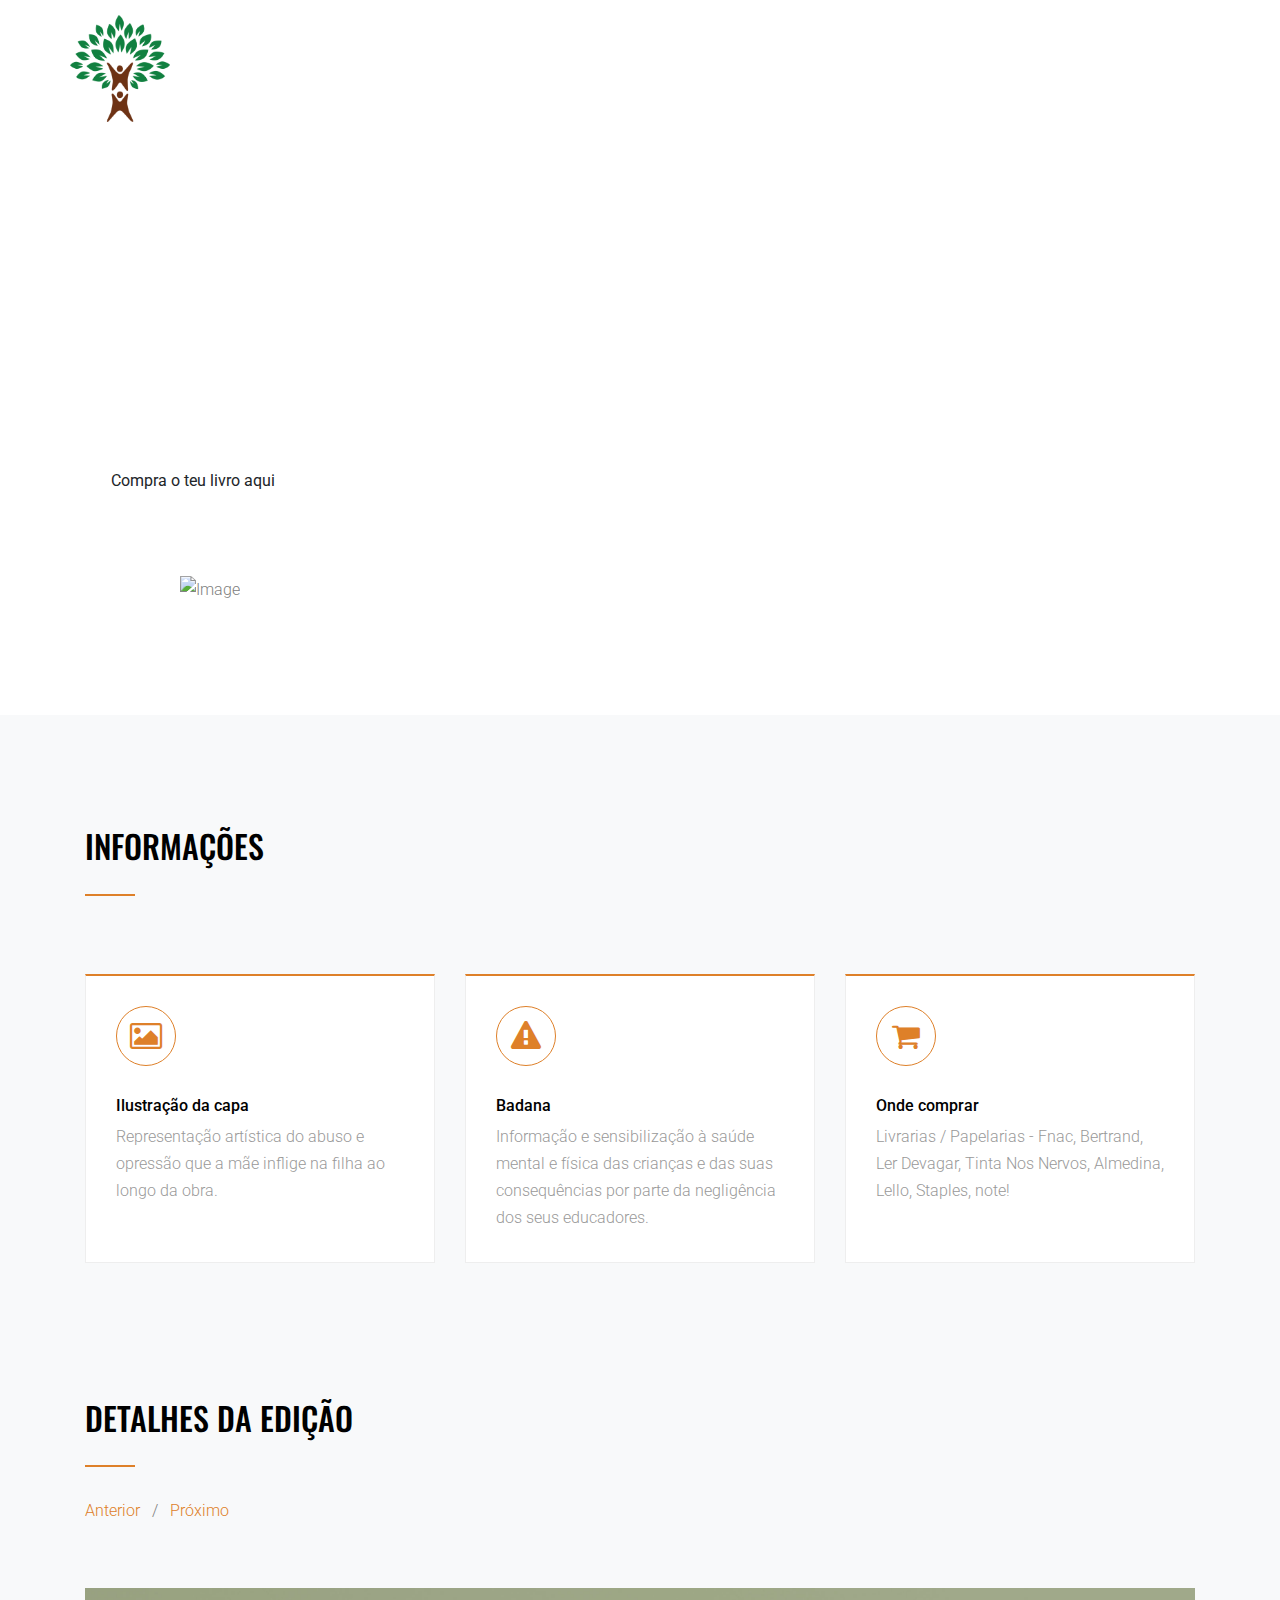
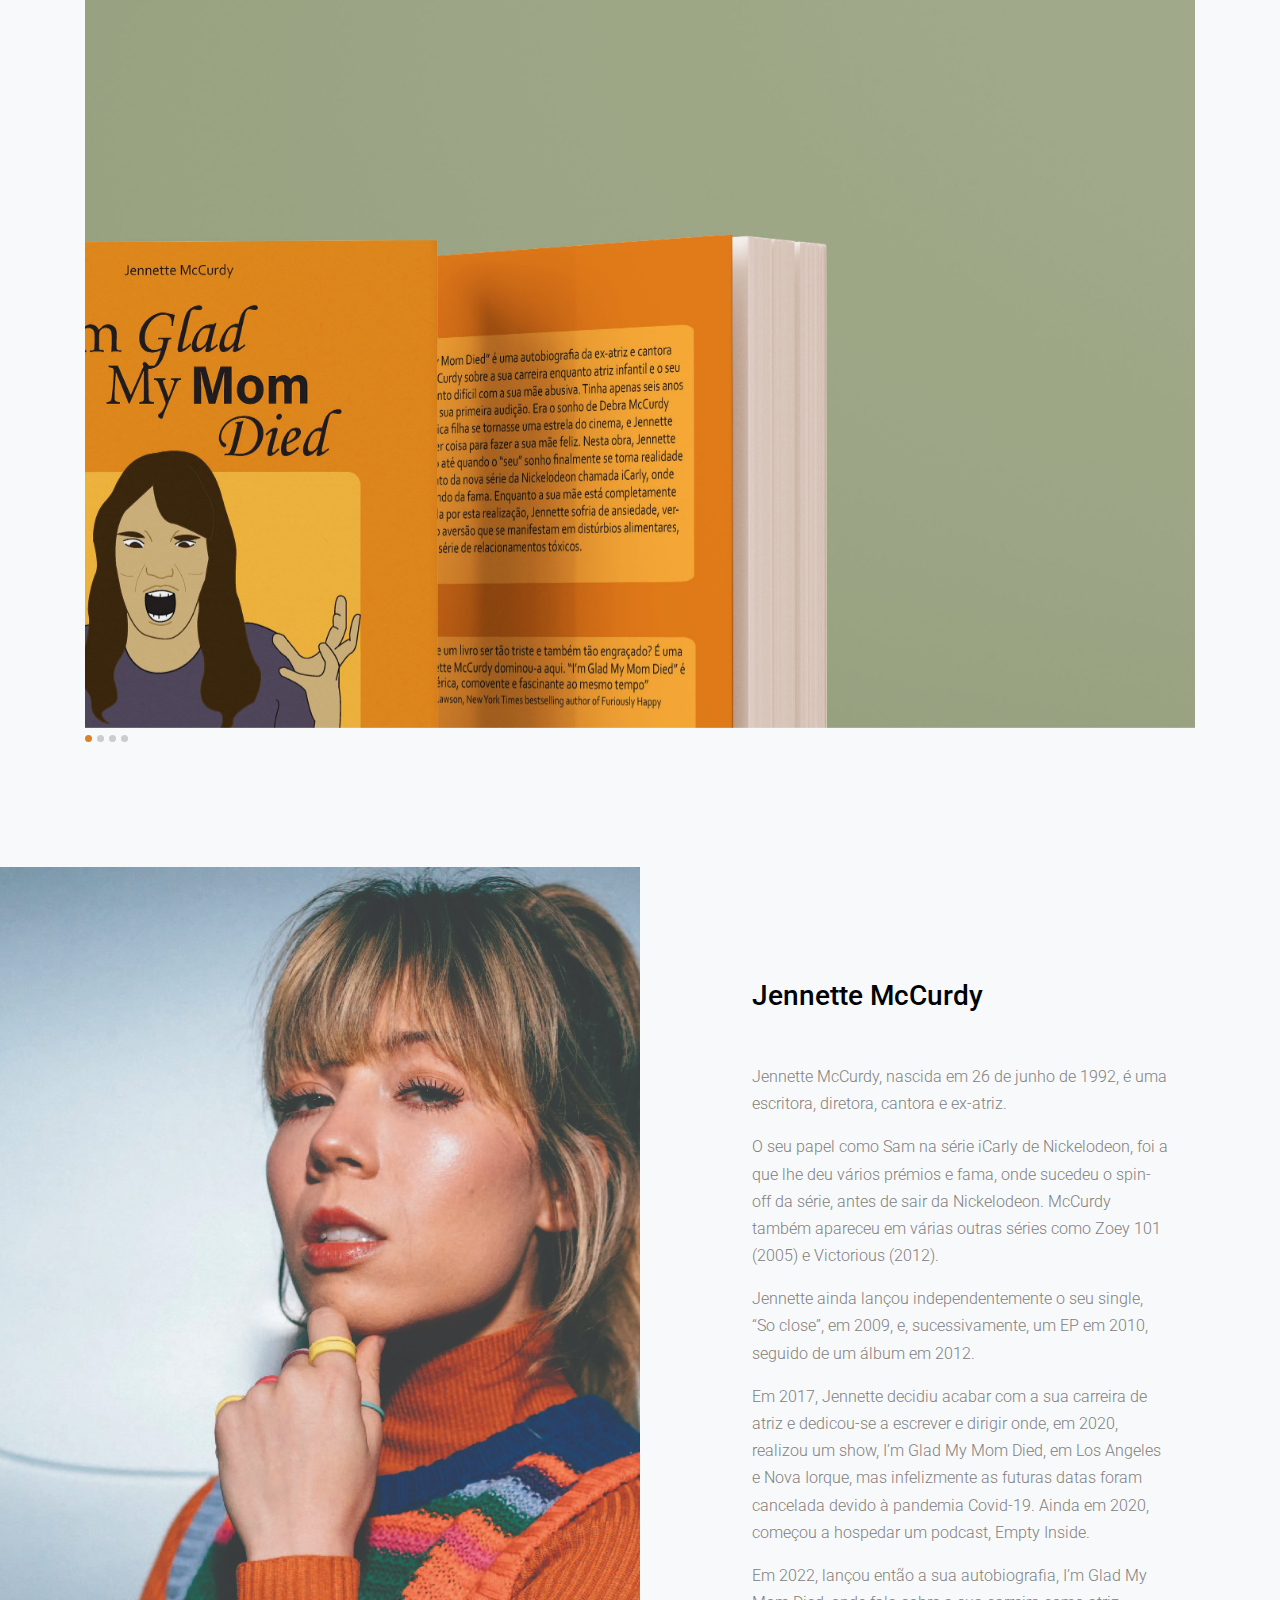
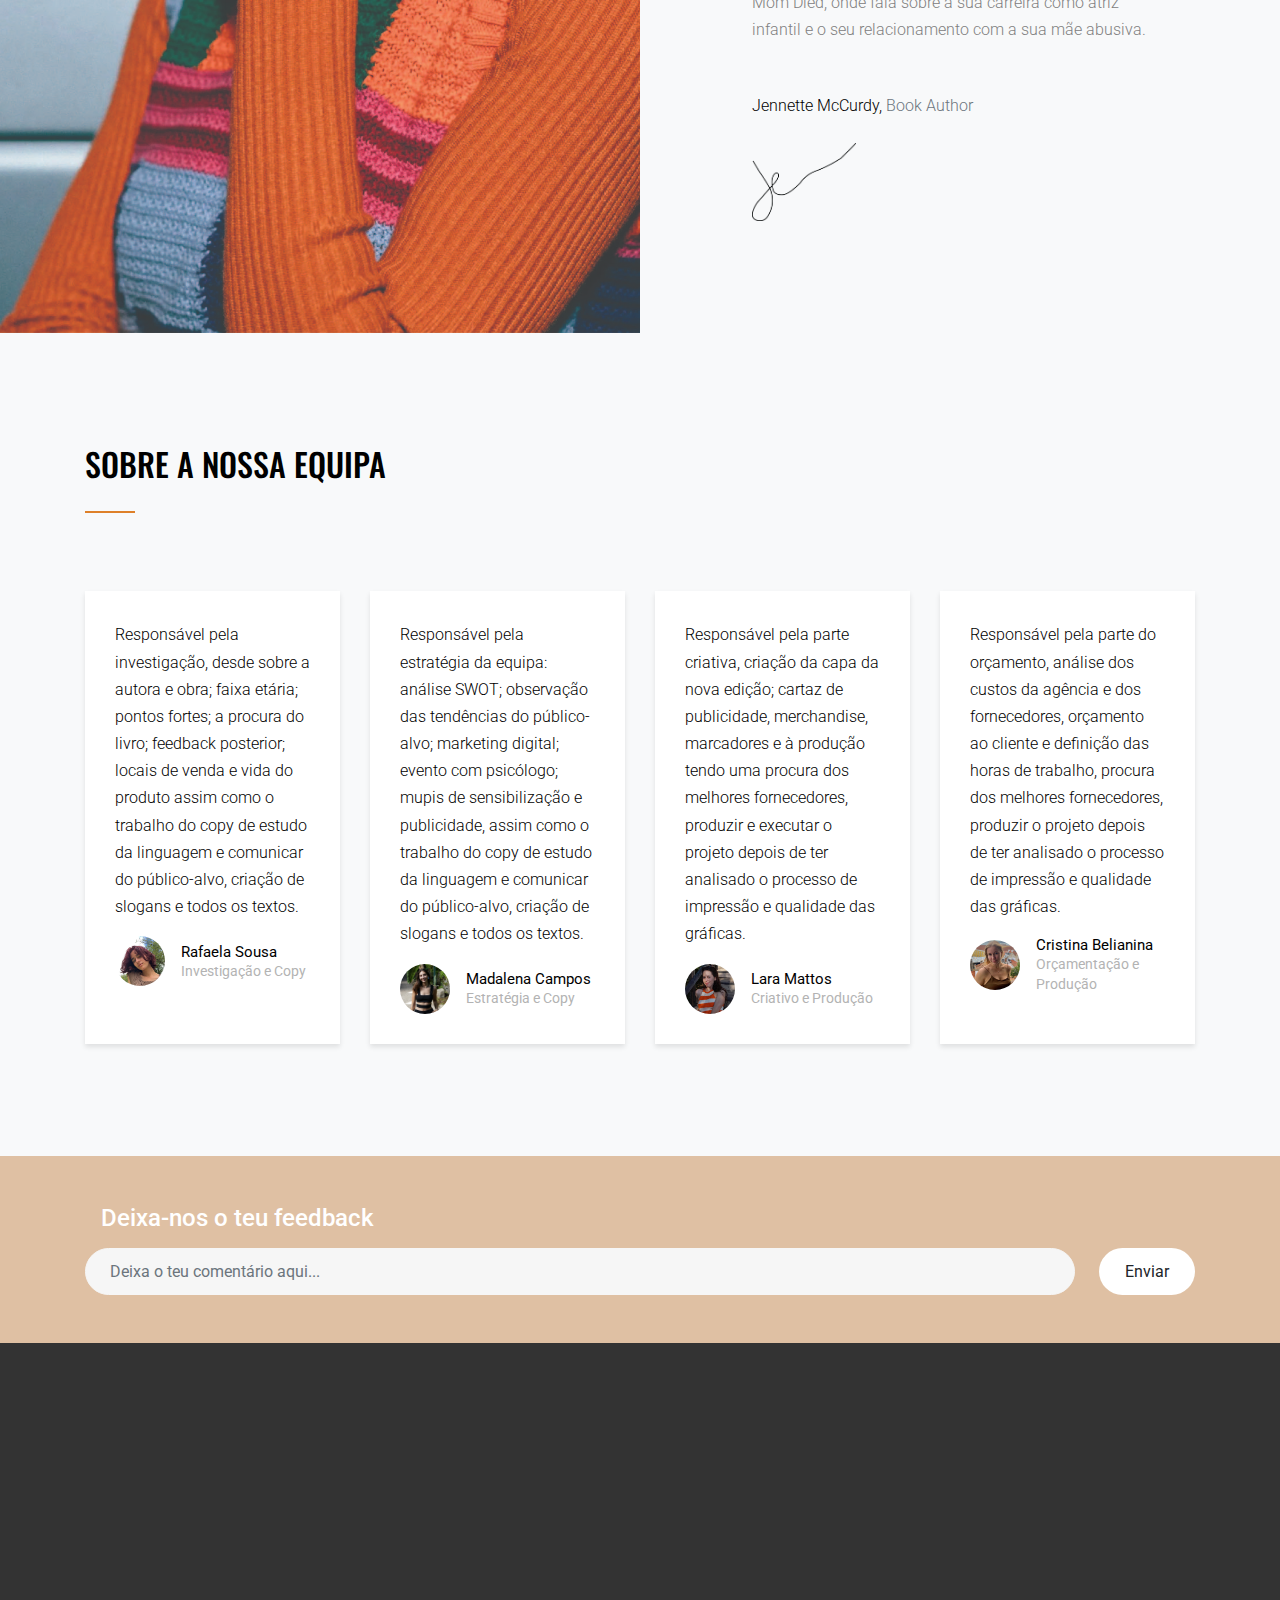
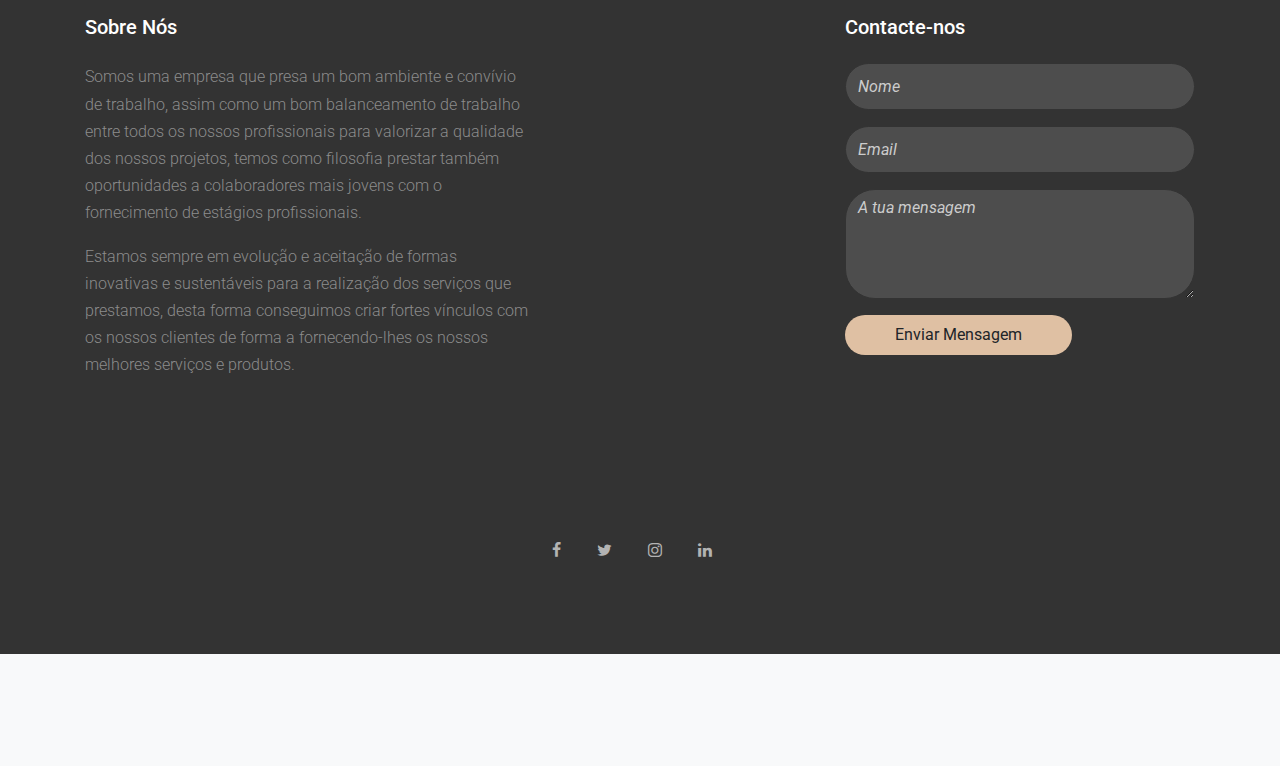
==== index.html @ 1c7906a2 "Deploy Files" ====
<!DOCTYPE html>
<html lang="en">
  <head>
    <title>Active Growth</title>
    <meta charset="utf-8">
    <meta name="viewport" content="width=device-width, initial-scale=1, shrink-to-fit=no">
    <link href="https://fonts.googleapis.com/css?family=Oswald:400,700|Roboto&display=swap" rel="stylesheet">
    <link rel="stylesheet" href="fonts/icomoon/style.css">
    <link rel="stylesheet" href="css/bootstrap.min.css">
    <link rel="stylesheet" href="css/animate.css">
    <link rel="stylesheet" href="css/owl.carousel.min.css">
    <link rel="stylesheet" href="css/owl.theme.default.min.css">
    <link rel="stylesheet" href="css/bootstrap-datepicker.css">
    
    
    <link rel="stylesheet" href="fonts/flaticon/font/flaticon.css">
  
    <link rel="stylesheet" href="css/aos.css">
    <link rel="stylesheet" href="css/jquery.fancybox.min.css">
    
    <link rel="icon" href="images/logo.png">
    <link rel="stylesheet" href="css/style.css">
    
  </head>
  <body data-spy="scroll" data-target=".site-navbar-target" data-offset="300">
  
  <div class="site-wrap">

    <div class="site-mobile-menu site-navbar-target">
      <div class="site-mobile-menu-header">
        <div class="site-mobile-menu-close mt-3">
          <span class="icon-close2 js-menu-toggle"></span>
        </div>
      </div>
      <div class="site-mobile-menu-body"></div>
    </div> <!-- .site-mobile-menu -->
    
    
    <div class="site-navbar-wrap">
      
      <div class="site-navbar site-navbar-target js-sticky-header">
        <div class="container">
          <div class="row align-items-center">
            <img src="images/logo.png" alt="" style="width: 100px">
            <div class="col-6 col-lg-3 ">  
              
              <h1 class="my-0 site-logo"><a href="index.html" >ActiveGrowth</a></h1>
            </div>
            <div class="col-6 col-lg-7">
              <nav class="site-navigation text-right" role="navigation">
                <div class="container">

                  <div class="d-inline-block d-lg-none ml-md-0 mr-auto py-3 "><a href="#" class="site-menu-toggle js-menu-toggle text-black">
                    <span class="icon-menu h3"></span>
                  </a></div>

                  <ul class="site-menu main-menu js-clone-nav d-none d-lg-block">
                    <li><a href="#home-section" class="nav-link">Home</a></li>
                    <li><a href="#about-section" class="nav-link">Sobre a Autora</a></li>
                    <li><a href="#testimonial-section" class="nav-link">Equipa</a></li>
                    <li><a href="#contact-section" class="nav-link">Contactos</a></li>
                    <li><a href="Pages/questionario.html" class="nav-link">Questionário</a></li>
                  </ul>
                </div>
              </nav>
            </div>
          </div>
        </div>
      </div>
    </div> <!-- END .site-navbar-wrap -->
    
    

    <div class="site-section" id="home-section">
      <div class="container">
        <div class="row">
          <div class="col-md-6 mb-5">
            <h1 class="text-white serif text-uppercase mb-4">I’m Glad My Mom Died</h1>
            <p class="text-white mb-5">“I’m Glad My Mom Died” é uma autobiografia da ex-atriz e cantora Jennette McCurdy sobre a sua carreira enquanto atriz infantil e o seu relacionamento difícil com a sua mãe abusiva.</p>
            <p><a href="#features-section" class="btn btn-white px-4 py-3">Compra o teu livro aqui</a></p>
          </div>
        </div>

        <div class="row justify-content-center">
          <div class="col-md-10">
            <img src="images/book_2.png" alt="Image" class="img-fluid">
          </div>
        </div>
      </div>
    </div>

    <div class="site-section bg-light" id="features-section">
      <div class="container">
        <div class="row mb-5">
          <div class="col-md-7">
            <h2 class="heading">Informações</h2>
            
          </div>
        </div>
        <div class="row">
          <div class="col-md-6 col-lg-4 mb-4">
            <div class="service h-100">
              <span class="wrap-icon">
                <span class="icon-photo"></span>
              </span>
              <h3>Ilustração da capa</h3>
              <p>Representação artística do abuso e opressão que a mãe inflige na filha ao longo da obra.</p>
            </div>
          </div>
          <div class="col-md-6 col-lg-4 mb-4">
            <div class="service h-100">
              <span class="wrap-icon">
                <span class="icon-warning"></span>
              </span>
              <h3>Badana</h3>
              <p>Informação e sensibilização à saúde mental e física das crianças e das suas consequências por parte da negligência dos seus educadores.<br></p>
            </div>
          </div>
          <div class="col-md-6 col-lg-4 mb-4">
            <div class="service h-100">
              <span class="wrap-icon">
                <span class="icon-shopping-cart"></span>
              </span>
              <h3>Onde comprar</h3>
              <p>Livrarias / Papelarias - Fnac, Bertrand, Ler Devagar, Tinta Nos Nervos, Almedina, Lello, Staples, note! <br></p>
            </div>

        </div>
      </div>
    </div>

    <div class="site-section">
      <div class="container">
        <div class="row mb-5">
          <div class="col-md-7">
            <h2 class="heading">Detalhes da Edição</h2>
            <p class="mb-3">
              <a href="#" class="customPrevBtn" style="color: #de8029;">Anterior</a>
              <span class="mx-2">/</span>
              <a href="#" class="customNextBtn" style="color: #de8029;">Próximo</a>
            </p>
          </div>
        </div>
        
        <div class="owl-carousel slide-one-item">
          <img src="images/img_1.jpg" alt="Image" class="img-fluid">
          <img src="images/img_2.jpg" alt="Image" class="img-fluid">
          <img src="images/img_3.jpg" alt="Image" class="img-fluid">
         
          <img src="images/img_5.jpg" alt="Image" class="img-fluid">
        </div>
      </div>
    </div>

    <div class="author  d-lg-flex" id="about-section">
      <div class="bg-img" style="background-image: url('images/author_1(2).jpg');"></div>
      <div class="text">
        <h3> Jennette McCurdy</h3>
        <p>Jennette McCurdy, nascida em 26 de junho de 1992, é uma escritora, diretora, cantora e ex-atriz.</p>
        <p>O seu papel como Sam na série iCarly de Nickelodeon, foi a que lhe deu vários prémios e fama, onde sucedeu o spin-off da série, antes de sair da Nickelodeon. McCurdy também apareceu em várias outras séries como Zoey 101 (2005) e Victorious (2012).</p>
        <p>Jennette ainda lançou independentemente o seu single, “So close”, em 2009, e, sucessivamente, um EP em 2010, seguido de um álbum em 2012.
        <p>Em 2017, Jennette decidiu acabar com a sua carreira de atriz e dedicou-se a escrever e dirigir onde, em 2020, realizou um show, I’m Glad My Mom Died, em Los Angeles e Nova Iorque, mas infelizmente as futuras datas foram cancelada devido à pandemia Covid-19. Ainda em 2020, começou a hospedar um podcast, Empty Inside.</p>
        <p>Em 2022, lançou então a sua autobiografia, I’m Glad My Mom Died, onde fala sobre a sua carreira como atriz infantil e o seu relacionamento com a sua mãe abusiva. </p>
        <div class="mt-5">
          <span class="d-block text-black mb-4">Jennette McCurdy, <span class="text-muted">Book Author</span></span>
          <img src="images/signature1.png" alt="Image" class="img-fluid w-25">
        </div>
        
      </div>
    </div>



    <div class="site-section bg-light" id="testimonial-section">
      <div class="container">
        <div class="row mb-5">
          <div class="col-12">
            <h2 class="heading">Sobre a nossa equipa</h2>
          </div>
        </div>
        <div class="row">
          <div class="col-md-3">
            <div class="testimonial bg-white h-100">
              <blockquote class="mb-3">
                <p>Responsável pela investigação, desde sobre a autora e obra; faixa etária; pontos fortes; a procura do livro; feedback posterior; locais de venda e vida do produto assim como o trabalho do copy de estudo da linguagem e comunicar do público-alvo, criação de slogans e todos os textos.</p>
              </blockquote>
              <div class="d-flex align-items-center vcard">
                <figure class="mb-0 mr-3">
                  <img src="images/person_5.jpg" alt="Free website template by Free-Template.co" class="img-fluid ounded-circle">
                </figure>
                <div class="vcard-text">
                  <span class="d-block" style="font-size: 15px">Rafaela Sousa</span>
                  <span class="position" style="font-size: 14px">Investigação e Copy</span>
                </div>
              </div>
            </div>
          </div>
          <div class="col-md-3">
            <div class="testimonial bg-white h-100">
              <blockquote class="mb-3">
                <p>Responsável pela estratégia da equipa: análise SWOT; observação das tendências do público-alvo; marketing digital; evento com psicólogo;  mupis de sensibilização e publicidade, assim como o trabalho do copy de estudo da linguagem e comunicar do público-alvo, criação de slogans e todos os textos.</p>
              </blockquote>
              <div class="d-flex align-items-center vcard">
                <figure class="mb-0 mr-3">
                  <img src="images/person_1.jpg" alt="Free website template by Free-Template.co" class="img-fluid ounded-circle">
                </figure>
                <div class="vcard-text">
                  <span class="d-block" style="font-size: 15px">Madalena Campos</span>
                  <span class="position" style="font-size: 14px">Estratégia e Copy</span>
                </div>
              </div>
            </div>
          </div>
          <div class="col-md-3">
            <div class="testimonial bg-white h-100">
              <blockquote class="mb-3">
                <p>Responsável pela parte criativa, criação da capa da nova edição; cartaz de publicidade, merchandise, marcadores  e à produção tendo uma procura dos melhores fornecedores, produzir e executar o projeto depois de ter analisado o processo de impressão e qualidade das gráficas.</p>
              </blockquote>
              <div class="d-flex align-items-center vcard">
                <figure class="mb-0 mr-3">
                  <img src="images/person_3.jpg" alt="Free website template by Free-Template.co" class="img-fluid ounded-circle">
                </figure>
                <div class="vcard-text">
                  <span class="d-block" style="font-size: 15px">Lara Mattos</span>
                  <span class="position" style="font-size: 14px">Criativo e Produção</span>
                </div>
              </div>
            </div>
          </div>
          <div class="col-md-3">
            <div class="testimonial bg-white h-100">
              <blockquote class="mb-3">
                <p>Responsável pela parte do orçamento, análise dos custos da agência e dos fornecedores, orçamento ao cliente e definição das horas de trabalho, procura dos melhores fornecedores, produzir o projeto depois de ter analisado o processo de impressão e qualidade das gráficas.</p>
              </blockquote>
              <div class="d-flex align-items-center vcard">
                <figure class="mb-0 mr-3">
                  <img src="images/person_2.jpg" alt="Free website template by Free-Template.co" class="img-fluid ounded-circle">
                </figure>
                <div class="vcard-text">
                  <span class="d-block"style="font-size: 15px">Cristina Belianina</span>
                  <span class="position" style="font-size: 14px">Orçamentação e Produção</span>
                </div>
              </div>
            </div>
          </div>
        </div>
      </div>
    </div>

    <div class="site-section py-5" style="background-color: #dfc0a3;">
      <div class="container">
        <h3 class="text-white h4 mb-3 ml-3">Deixa-nos o teu feedback</h3>
        <div class="d-flex">
          <input type="text" class="form-control mr-4 px-4" placeholder="Deixa o teu comentário aqui...">
          <input type="submit" class="btn btn-white px-4" value="Enviar">
        </div>
      </div>
    </div>
  
    <footer class="site-footer">
      <div class="container">
        <div class="row" id="about-us-section">
          <div class="col-lg-5 mb-5 mb-lg-0">
            <div class="row mb-5">
              <div class="col-12">
                <h3 class="footer-heading mb-4">Sobre Nós</h3>
                <p>Somos uma empresa que presa um bom ambiente e convívio de trabalho, assim como um bom balanceamento de trabalho entre todos os nossos profissionais para valorizar a qualidade dos nossos projetos, temos como filosofia prestar também oportunidades a colaboradores mais jovens com o fornecimento de estágios profissionais.</p>
                <p>Estamos sempre em evolução e aceitação de formas inovativas e sustentáveis para a realização dos serviços que prestamos, desta forma conseguimos criar fortes vínculos com os nossos clientes de forma a fornecendo-lhes os nossos melhores serviços e produtos.</p>
              </div>
            </div>
            
            
            
          </div>
          <div class="col-lg-3 ml-auto">
           
      <!--- <div class="row mb-5">
              <div class="col-md-12">
                <h3 class="footer-heading mb-4">Navegação</h3>
              </div>
              <div class="col-md-6 col-lg-6">
                <ul class="list-unstyled">
                  <li><a href="#home-section">Home</a></li>
                  <li><a href="#about-section">Autora</a></li>
                  <li><a href="#about-us-section">Sobre Nós</a></li>
                  <li><a href="#testimonial-section" >A Nossa Equipa</a></li>
                </ul>
              </div>
              
            </div>
          -->
          </div>
          

          <div class="col-lg-4 mb-5 mb-lg-0" id="contact-section">

            <div class="mb-5">
              <h3 class="footer-heading mb-4">Contacte-nos</h3>
              <form method="post" class="form-subscribe">
                <div class="form-group mb-3">
                  <input type="text" class="form-control border-white text-white bg-transparent" placeholder="Nome" aria-label="Enter Email" aria-describedby="button-addon2">
                </div>
                <div class="form-group mb-3">
                  <input type="text" class="form-control border-white text-white bg-transparent" placeholder="Email" aria-label="Enter Email" aria-describedby="button-addon2">
                </div>
                <div class="form-group mb-3">
                  <textarea name="" class="form-control" id="" cols="30" rows="4" placeholder="A tua mensagem"></textarea>
                </div>
                <div class="form-group">
                  <button class="btn px-5 " style="background-color: #dfc0a3;" type="submit">Enviar Mensagem</button>
                </div>
              </form>

            </div>

            


          </div>
          
        </div>
        <div class="row pt-5 mt-5 text-center">
          <div class="col-md-12">
            <div class="mb-4">
                  <a href="#" class="pl-0 pr-3"><span class="icon-facebook"></span></a>
                  <a href="#" class="pl-3 pr-3"><span class="icon-twitter"></span></a>
                  <a href="#" class="pl-3 pr-3"><span class="icon-instagram"></span></a>
                  <a href="#" class="pl-3 pr-3"><span class="icon-linkedin"></span></a>
                </div>
          </div>
          
        </div>
      </div>
    </footer>
  </div>

  <script src="js/jquery-3.3.1.min.js"></script>
  <script src="js/popper.min.js"></script>
  <script src="js/bootstrap.min.js"></script>
  <script src="js/owl.carousel.min.js"></script>
  <script src="js/aos.js"></script>
  <script src="js/jquery.sticky.js"></script>
  <script src="js/stickyfill.min.js"></script>
  <script src="js/jquery.easing.1.3.js"></script>
  <script src="js/isotope.pkgd.min.js"></script>
  
  <script src="js/jquery.fancybox.min.js"></script>
  <script src="js/main.js"></script>

     
  </body>
</html>
---- fonts/icomoon/style.css ----
@font-face {
  font-family: 'icomoon';
  src:  url('fonts/icomoon.eot?10si43');
  src:  url('fonts/icomoon.eot?10si43#iefix') format('embedded-opentype'),
    url('fonts/icomoon.ttf?10si43') format('truetype'),
    url('fonts/icomoon.woff?10si43') format('woff'),
    url('fonts/icomoon.svg?10si43#icomoon') format('svg');
  font-weight: normal;
  font-style: normal;
}

[class^="icon-"], [class*=" icon-"] {
  /* use !important to prevent issues with browser extensions that change fonts */
  font-family: 'icomoon' !important;
  speak: none;
  font-style: normal;
  font-weight: normal;
  font-variant: normal;
  text-transform: none;
  line-height: 1;

  /* Better Font Rendering =========== */
  -webkit-font-smoothing: antialiased;
  -moz-osx-font-smoothing: grayscale;
}

.icon-asterisk:before {
  content: "\f069";
}
.icon-plus:before {
  content: "\f067";
}
.icon-question:before {
  content: "\f128";
}
.icon-minus:before {
  content: "\f068";
}
.icon-glass:before {
  content: "\f000";
}
.icon-music:before {
  content: "\f001";
}
.icon-search:before {
  content: "\f002";
}
.icon-envelope-o:before {
  content: "\f003";
}
.icon-heart:before {
  content: "\f004";
}
.icon-star:before {
  content: "\f005";
}
.icon-star-o:before {
  content: "\f006";
}
.icon-user:before {
  content: "\f007";
}
.icon-film:before {
  content: "\f008";
}
.icon-th-large:before {
  content: "\f009";
}
.icon-th:before {
  content: "\f00a";
}
.icon-th-list:before {
  content: "\f00b";
}
.icon-check:before {
  content: "\f00c";
}
.icon-close:before {
  content: "\f00d";
}
.icon-remove:before {
  content: "\f00d";
}
.icon-times:before {
  content: "\f00d";
}
.icon-search-plus:before {
  content: "\f00e";
}
.icon-search-minus:before {
  content: "\f010";
}
.icon-power-off:before {
  content: "\f011";
}
.icon-signal:before {
  content: "\f012";
}
.icon-cog:before {
  content: "\f013";
}
.icon-gear:before {
  content: "\f013";
}
.icon-trash-o:before {
  content: "\f014";
}
.icon-home:before {
  content: "\f015";
}
.icon-file-o:before {
  content: "\f016";
}
.icon-clock-o:before {
  content: "\f017";
}
.icon-road:before {
  content: "\f018";
}
.icon-download:before {
  content: "\f019";
}
.icon-arrow-circle-o-down:before {
  content: "\f01a";
}
.icon-arrow-circle-o-up:before {
  content: "\f01b";
}
.icon-inbox:before {
  content: "\f01c";
}
.icon-play-circle-o:before {
  content: "\f01d";
}
.icon-repeat:before {
  content: "\f01e";
}
.icon-rotate-right:before {
  content: "\f01e";
}
.icon-refresh:before {
  content: "\f021";
}
.icon-list-alt:before {
  content: "\f022";
}
.icon-lock:before {
  content: "\f023";
}
.icon-flag:before {
  content: "\f024";
}
.icon-headphones:before {
  content: "\f025";
}
.icon-volume-off:before {
  content: "\f026";
}
.icon-volume-down:before {
  content: "\f027";
}
.icon-volume-up:before {
  content: "\f028";
}
.icon-qrcode:before {
  content: "\f029";
}
.icon-barcode:before {
  content: "\f02a";
}
.icon-tag:before {
  content: "\f02b";
}
.icon-tags:before {
  content: "\f02c";
}
.icon-book:before {
  content: "\f02d";
}
.icon-bookmark:before {
  content: "\f02e";
}
.icon-print:before {
  content: "\f02f";
}
.icon-camera:before {
  content: "\f030";
}
.icon-font:before {
  content: "\f031";
}
.icon-bold:before {
  content: "\f032";
}
.icon-italic:before {
  content: "\f033";
}
.icon-text-height:before {
  content: "\f034";
}
.icon-text-width:before {
  content: "\f035";
}
.icon-align-left:before {
  content: "\f036";
}
.icon-align-center:before {
  content: "\f037";
}
.icon-align-right:before {
  content: "\f038";
}
.icon-align-justify:before {
  content: "\f039";
}
.icon-list:before {
  content: "\f03a";
}
.icon-dedent:before {
  content: "\f03b";
}
.icon-outdent:before {
  content: "\f03b";
}
.icon-indent:before {
  content: "\f03c";
}
.icon-video-camera:before {
  content: "\f03d";
}
.icon-image:before {
  content: "\f03e";
}
.icon-photo:before {
  content: "\f03e";
}
.icon-picture-o:before {
  content: "\f03e";
}
.icon-pencil:before {
  content: "\f040";
}
.icon-map-marker:before {
  content: "\f041";
}
.icon-adjust:before {
  content: "\f042";
}
.icon-tint:before {
  content: "\f043";
}
.icon-edit:before {
  content: "\f044";
}
.icon-pencil-square-o:before {
  content: "\f044";
}
.icon-share-square-o:before {
  content: "\f045";
}
.icon-check-square-o:before {
  content: "\f046";
}
.icon-arrows:before {
  content: "\f047";
}
.icon-step-backward:before {
  content: "\f048";
}
.icon-fast-backward:before {
  content: "\f049";
}
.icon-backward:before {
  content: "\f04a";
}
.icon-play:before {
  content: "\f04b";
}
.icon-pause:before {
  content: "\f04c";
}
.icon-stop:before {
  content: "\f04d";
}
.icon-forward:before {
  content: "\f04e";
}
.icon-fast-forward:before {
  content: "\f050";
}
.icon-step-forward:before {
  content: "\f051";
}
.icon-eject:before {
  content: "\f052";
}
.icon-chevron-left:before {
  content: "\f053";
}
.icon-chevron-right:before {
  content: "\f054";
}
.icon-plus-circle:before {
  content: "\f055";
}
.icon-minus-circle:before {
  content: "\f056";
}
.icon-times-circle:before {
  content: "\f057";
}
.icon-check-circle:before {
  content: "\f058";
}
.icon-question-circle:before {
  content: "\f059";
}
.icon-info-circle:before {
  content: "\f05a";
}
.icon-crosshairs:before {
  content: "\f05b";
}
.icon-times-circle-o:before {
  content: "\f05c";
}
.icon-check-circle-o:before {
  content: "\f05d";
}
.icon-ban:before {
  content: "\f05e";
}
.icon-arrow-left:before {
  content: "\f060";
}
.icon-arrow-right:before {
  content: "\f061";
}
.icon-arrow-up:before {
  content: "\f062";
}
.icon-arrow-down:before {
  content: "\f063";
}
.icon-mail-forward:before {
  content: "\f064";
}
.icon-share:before {
  content: "\f064";
}
.icon-expand:before {
  content: "\f065";
}
.icon-compress:before {
  content: "\f066";
}
.icon-exclamation-circle:before {
  content: "\f06a";
}
.icon-gift:before {
  content: "\f06b";
}
.icon-leaf:before {
  content: "\f06c";
}
.icon-fire:before {
  content: "\f06d";
}
.icon-eye:before {
  content: "\f06e";
}
.icon-eye-slash:before {
  content: "\f070";
}
.icon-exclamation-triangle:before {
  content: "\f071";
}
.icon-warning:before {
  content: "\f071";
}
.icon-plane:before {
  content: "\f072";
}
.icon-calendar:before {
  content: "\f073";
}
.icon-random:before {
  content: "\f074";
}
.icon-comment:before {
  content: "\f075";
}
.icon-magnet:before {
  content: "\f076";
}
.icon-chevron-up:before {
  content: "\f077";
}
.icon-chevron-down:before {
  content: "\f078";
}
.icon-retweet:before {
  content: "\f079";
}
.icon-shopping-cart:before {
  content: "\f07a";
}
.icon-folder:before {
  content: "\f07b";
}
.icon-folder-open:before {
  content: "\f07c";
}
.icon-arrows-v:before {
  content: "\f07d";
}
.icon-arrows-h:before {
  content: "\f07e";
}
.icon-bar-chart:before {
  content: "\f080";
}
.icon-bar-chart-o:before {
  content: "\f080";
}
.icon-twitter-square:before {
  content: "\f081";
}
.icon-facebook-square:before {
  content: "\f082";
}
.icon-camera-retro:before {
  content: "\f083";
}
.icon-key:before {
  content: "\f084";
}
.icon-cogs:before {
  content: "\f085";
}
.icon-gears:before {
  content: "\f085";
}
.icon-comments:before {
  content: "\f086";
}
.icon-thumbs-o-up:before {
  content: "\f087";
}
.icon-thumbs-o-down:before {
  content: "\f088";
}
.icon-star-half:before {
  content: "\f089";
}
.icon-heart-o:before {
  content: "\f08a";
}
.icon-sign-out:before {
  content: "\f08b";
}
.icon-linkedin-square:before {
  content: "\f08c";
}
.icon-thumb-tack:before {
  content: "\f08d";
}
.icon-external-link:before {
  content: "\f08e";
}
.icon-sign-in:before {
  content: "\f090";
}
.icon-trophy:before {
  content: "\f091";
}
.icon-github-square:before {
  content: "\f092";
}
.icon-upload:before {
  content: "\f093";
}
.icon-lemon-o:before {
  content: "\f094";
}
.icon-phone:before {
  content: "\f095";
}
.icon-square-o:before {
  content: "\f096";
}
.icon-bookmark-o:before {
  content: "\f097";
}
.icon-phone-square:before {
  content: "\f098";
}
.icon-twitter:before {
  content: "\f099";
}
.icon-facebook:before {
  content: "\f09a";
}
.icon-facebook-f:before {
  content: "\f09a";
}
.icon-github:before {
  content: "\f09b";
}
.icon-unlock:before {
  content: "\f09c";
}
.icon-credit-card:before {
  content: "\f09d";
}
.icon-feed:before {
  content: "\f09e";
}
.icon-rss:before {
  content: "\f09e";
}
.icon-hdd-o:before {
  content: "\f0a0";
}
.icon-bullhorn:before {
  content: "\f0a1";
}
.icon-bell-o:before {
  content: "\f0a2";
}
.icon-certificate:before {
  content: "\f0a3";
}
.icon-hand-o-right:before {
  content: "\f0a4";
}
.icon-hand-o-left:before {
  content: "\f0a5";
}
.icon-hand-o-up:before {
  content: "\f0a6";
}
.icon-hand-o-down:before {
  content: "\f0a7";
}
.icon-arrow-circle-left:before {
  content: "\f0a8";
}
.icon-arrow-circle-right:before {
  content: "\f0a9";
}
.icon-arrow-circle-up:before {
  content: "\f0aa";
}
.icon-arrow-circle-down:before {
  content: "\f0ab";
}
.icon-globe:before {
  content: "\f0ac";
}
.icon-wrench:before {
  content: "\f0ad";
}
.icon-tasks:before {
  content: "\f0ae";
}
.icon-filter:before {
  content: "\f0b0";
}
.icon-briefcase:before {
  content: "\f0b1";
}
.icon-arrows-alt:before {
  content: "\f0b2";
}
.icon-group:before {
  content: "\f0c0";
}
.icon-users:before {
  content: "\f0c0";
}
.icon-chain:before {
  content: "\f0c1";
}
.icon-link:before {
  content: "\f0c1";
}
.icon-cloud:before {
  content: "\f0c2";
}
.icon-flask:before {
  content: "\f0c3";
}
.icon-cut:before {
  content: "\f0c4";
}
.icon-scissors:before {
  content: "\f0c4";
}
.icon-copy:before {
  content: "\f0c5";
}
.icon-files-o:before {
  content: "\f0c5";
}
.icon-paperclip:before {
  content: "\f0c6";
}
.icon-floppy-o:before {
  content: "\f0c7";
}
.icon-save:before {
  content: "\f0c7";
}
.icon-square:before {
  content: "\f0c8";
}
.icon-bars:before {
  content: "\f0c9";
}
.icon-navicon:before {
  content: "\f0c9";
}
.icon-reorder:before {
  content: "\f0c9";
}
.icon-list-ul:before {
  content: "\f0ca";
}
.icon-list-ol:before {
  content: "\f0cb";
}
.icon-strikethrough:before {
  content: "\f0cc";
}
.icon-underline:before {
  content: "\f0cd";
}
.icon-table:before {
  content: "\f0ce";
}
.icon-magic:before {
  content: "\f0d0";
}
.icon-truck:before {
  content: "\f0d1";
}
.icon-pinterest:before {
  content: "\f0d2";
}
.icon-pinterest-square:before {
  content: "\f0d3";
}
.icon-google-plus-square:before {
  content: "\f0d4";
}
.icon-google-plus:before {
  content: "\f0d5";
}
.icon-money:before {
  content: "\f0d6";
}
.icon-caret-down:before {
  content: "\f0d7";
}
.icon-caret-up:before {
  content: "\f0d8";
}
.icon-caret-left:before {
  content: "\f0d9";
}
.icon-caret-right:before {
  content: "\f0da";
}
.icon-columns:before {
  content: "\f0db";
}
.icon-sort:before {
  content: "\f0dc";
}
.icon-unsorted:before {
  content: "\f0dc";
}
.icon-sort-desc:before {
  content: "\f0dd";
}
.icon-sort-down:before {
  content: "\f0dd";
}
.icon-sort-asc:before {
  content: "\f0de";
}
.icon-sort-up:before {
  content: "\f0de";
}
.icon-envelope:before {
  content: "\f0e0";
}
.icon-linkedin:before {
  content: "\f0e1";
}
.icon-rotate-left:before {
  content: "\f0e2";
}
.icon-undo:before {
  content: "\f0e2";
}
.icon-gavel:before {
  content: "\f0e3";
}
.icon-legal:before {
  content: "\f0e3";
}
.icon-dashboard:before {
  content: "\f0e4";
}
.icon-tachometer:before {
  content: "\f0e4";
}
.icon-comment-o:before {
  content: "\f0e5";
}
.icon-comments-o:before {
  content: "\f0e6";
}
.icon-bolt:before {
  content: "\f0e7";
}
.icon-flash:before {
  content: "\f0e7";
}
.icon-sitemap:before {
  content: "\f0e8";
}
.icon-umbrella:before {
  content: "\f0e9";
}
.icon-clipboard:before {
  content: "\f0ea";
}
.icon-paste:before {
  content: "\f0ea";
}
.icon-lightbulb-o:before {
  content: "\f0eb";
}
.icon-exchange:before {
  content: "\f0ec";
}
.icon-cloud-download:before {
  content: "\f0ed";
}
.icon-cloud-upload:before {
  content: "\f0ee";
}
.icon-user-md:before {
  content: "\f0f0";
}
.icon-stethoscope:before {
  content: "\f0f1";
}
.icon-suitcase:before {
  content: "\f0f2";
}
.icon-bell:before {
  content: "\f0f3";
}
.icon-coffee:before {
  content: "\f0f4";
}
.icon-cutlery:before {
  content: "\f0f5";
}
.icon-file-text-o:before {
  content: "\f0f6";
}
.icon-building-o:before {
  content: "\f0f7";
}
.icon-hospital-o:before {
  content: "\f0f8";
}
.icon-ambulance:before {
  content: "\f0f9";
}
.icon-medkit:before {
  content: "\f0fa";
}
.icon-fighter-jet:before {
  content: "\f0fb";
}
.icon-beer:before {
  content: "\f0fc";
}
.icon-h-square:before {
  content: "\f0fd";
}
.icon-plus-square:before {
  content: "\f0fe";
}
.icon-angle-double-left:before {
  content: "\f100";
}
.icon-angle-double-right:before {
  content: "\f101";
}
.icon-angle-double-up:before {
  content: "\f102";
}
.icon-angle-double-down:before {
  content: "\f103";
}
.icon-angle-left:before {
  content: "\f104";
}
.icon-angle-right:before {
  content: "\f105";
}
.icon-angle-up:before {
  content: "\f106";
}
.icon-angle-down:before {
  content: "\f107";
}
.icon-desktop:before {
  content: "\f108";
}
.icon-laptop:before {
  content: "\f109";
}
.icon-tablet:before {
  content: "\f10a";
}
.icon-mobile:before {
  content: "\f10b";
}
.icon-mobile-phone:before {
  content: "\f10b";
}
.icon-circle-o:before {
  content: "\f10c";
}
.icon-quote-left:before {
  content: "\f10d";
}
.icon-quote-right:before {
  content: "\f10e";
}
.icon-spinner:before {
  content: "\f110";
}
.icon-circle:before {
  content: "\f111";
}
.icon-mail-reply:before {
  content: "\f112";
}
.icon-reply:before {
  content: "\f112";
}
.icon-github-alt:before {
  content: "\f113";
}
.icon-folder-o:before {
  content: "\f114";
}
.icon-folder-open-o:before {
  content: "\f115";
}
.icon-smile-o:before {
  content: "\f118";
}
.icon-frown-o:before {
  content: "\f119";
}
.icon-meh-o:before {
  content: "\f11a";
}
.icon-gamepad:before {
  content: "\f11b";
}
.icon-keyboard-o:before {
  content: "\f11c";
}
.icon-flag-o:before {
  content: "\f11d";
}
.icon-flag-checkered:before {
  content: "\f11e";
}
.icon-terminal:before {
  content: "\f120";
}
.icon-code:before {
  content: "\f121";
}
.icon-mail-reply-all:before {
  content: "\f122";
}
.icon-reply-all:before {
  content: "\f122";
}
.icon-star-half-empty:before {
  content: "\f123";
}
.icon-star-half-full:before {
  content: "\f123";
}
.icon-star-half-o:before {
  content: "\f123";
}
.icon-location-arrow:before {
  content: "\f124";
}
.icon-crop:before {
  content: "\f125";
}
.icon-code-fork:before {
  content: "\f126";
}
.icon-chain-broken:before {
  content: "\f127";
}
.icon-unlink:before {
  content: "\f127";
}
.icon-info:before {
  content: "\f129";
}
.icon-exclamation:before {
  content: "\f12a";
}
.icon-superscript:before {
  content: "\f12b";
}
.icon-subscript:before {
  content: "\f12c";
}
.icon-eraser:before {
  content: "\f12d";
}
.icon-puzzle-piece:before {
  content: "\f12e";
}
.icon-microphone:before {
  content: "\f130";
}
.icon-microphone-slash:before {
  content: "\f131";
}
.icon-shield:before {
  content: "\f132";
}
.icon-calendar-o:before {
  content: "\f133";
}
.icon-fire-extinguisher:before {
  content: "\f134";
}
.icon-rocket:before {
  content: "\f135";
}
.icon-maxcdn:before {
  content: "\f136";
}
.icon-chevron-circle-left:before {
  content: "\f137";
}
.icon-chevron-circle-right:before {
  content: "\f138";
}
.icon-chevron-circle-up:before {
  content: "\f139";
}
.icon-chevron-circle-down:before {
  content: "\f13a";
}
.icon-html5:before {
  content: "\f13b";
}
.icon-css3:before {
  content: "\f13c";
}
.icon-anchor:before {
  content: "\f13d";
}
.icon-unlock-alt:before {
  content: "\f13e";
}
.icon-bullseye:before {
  content: "\f140";
}
.icon-ellipsis-h:before {
  content: "\f141";
}
.icon-ellipsis-v:before {
  content: "\f142";
}
.icon-rss-square:before {
  content: "\f143";
}
.icon-play-circle:before {
  content: "\f144";
}
.icon-ticket:before {
  content: "\f145";
}
.icon-minus-square:before {
  content: "\f146";
}
.icon-minus-square-o:before {
  content: "\f147";
}
.icon-level-up:before {
  content: "\f148";
}
.icon-level-down:before {
  content: "\f149";
}
.icon-check-square:before {
  content: "\f14a";
}
.icon-pencil-square:before {
  content: "\f14b";
}
.icon-external-link-square:before {
  content: "\f14c";
}
.icon-share-square:before {
  content: "\f14d";
}
.icon-compass:before {
  content: "\f14e";
}
.icon-caret-square-o-down:before {
  content: "\f150";
}
.icon-toggle-down:before {
  content: "\f150";
}
.icon-caret-square-o-up:before {
  content: "\f151";
}
.icon-toggle-up:before {
  content: "\f151";
}
.icon-caret-square-o-right:before {
  content: "\f152";
}
.icon-toggle-right:before {
  content: "\f152";
}
.icon-eur:before {
  content: "\f153";
}
.icon-euro:before {
  content: "\f153";
}
.icon-gbp:before {
  content: "\f154";
}
.icon-dollar:before {
  content: "\f155";
}
.icon-usd:before {
  content: "\f155";
}
.icon-inr:before {
  content: "\f156";
}
.icon-rupee:before {
  content: "\f156";
}
.icon-cny:before {
  content: "\f157";
}
.icon-jpy:before {
  content: "\f157";
}
.icon-rmb:before {
  content: "\f157";
}
.icon-yen:before {
  content: "\f157";
}
.icon-rouble:before {
  content: "\f158";
}
.icon-rub:before {
  content: "\f158";
}
.icon-ruble:before {
  content: "\f158";
}
.icon-krw:before {
  content: "\f159";
}
.icon-won:before {
  content: "\f159";
}
.icon-bitcoin:before {
  content: "\f15a";
}
.icon-btc:before {
  content: "\f15a";
}
.icon-file:before {
  content: "\f15b";
}
.icon-file-text:before {
  content: "\f15c";
}
.icon-sort-alpha-asc:before {
  content: "\f15d";
}
.icon-sort-alpha-desc:before {
  content: "\f15e";
}
.icon-sort-amount-asc:before {
  content: "\f160";
}
.icon-sort-amount-desc:before {
  content: "\f161";
}
.icon-sort-numeric-asc:before {
  content: "\f162";
}
.icon-sort-numeric-desc:before {
  content: "\f163";
}
.icon-thumbs-up:before {
  content: "\f164";
}
.icon-thumbs-down:before {
  content: "\f165";
}
.icon-youtube-square:before {
  content: "\f166";
}
.icon-youtube:before {
  content: "\f167";
}
.icon-xing:before {
  content: "\f168";
}
.icon-xing-square:before {
  content: "\f169";
}
.icon-youtube-play:before {
  content: "\f16a";
}
.icon-dropbox:before {
  content: "\f16b";
}
.icon-stack-overflow:before {
  content: "\f16c";
}
.icon-instagram:before {
  content: "\f16d";
}
.icon-flickr:before {
  content: "\f16e";
}
.icon-adn:before {
  content: "\f170";
}
.icon-bitbucket:before {
  content: "\f171";
}
.icon-bitbucket-square:before {
  content: "\f172";
}
.icon-tumblr:before {
  content: "\f173";
}
.icon-tumblr-square:before {
  content: "\f174";
}
.icon-long-arrow-down:before {
  content: "\f175";
}
.icon-long-arrow-up:before {
  content: "\f176";
}
.icon-long-arrow-left:before {
  content: "\f177";
}
.icon-long-arrow-right:before {
  content: "\f178";
}
.icon-apple:before {
  content: "\f179";
}
.icon-windows:before {
  content: "\f17a";
}
.icon-android:before {
  content: "\f17b";
}
.icon-linux:before {
  content: "\f17c";
}
.icon-dribbble:before {
  content: "\f17d";
}
.icon-skype:before {
  content: "\f17e";
}
.icon-foursquare:before {
  content: "\f180";
}
.icon-trello:before {
  content: "\f181";
}
.icon-female:before {
  content: "\f182";
}
.icon-male:before {
  content: "\f183";
}
.icon-gittip:before {
  content: "\f184";
}
.icon-gratipay:before {
  content: "\f184";
}
.icon-sun-o:before {
  content: "\f185";
}
.icon-moon-o:before {
  content: "\f186";
}
.icon-archive:before {
  content: "\f187";
}
.icon-bug:before {
  content: "\f188";
}
.icon-vk:before {
  content: "\f189";
}
.icon-weibo:before {
  content: "\f18a";
}
.icon-renren:before {
  content: "\f18b";
}
.icon-pagelines:before {
  content: "\f18c";
}
.icon-stack-exchange:before {
  content: "\f18d";
}
.icon-arrow-circle-o-right:before {
  content: "\f18e";
}
.icon-arrow-circle-o-left:before {
  content: "\f190";
}
.icon-caret-square-o-left:before {
  content: "\f191";
}
.icon-toggle-left:before {
  content: "\f191";
}
.icon-dot-circle-o:before {
  content: "\f192";
}
.icon-wheelchair:before {
  content: "\f193";
}
.icon-vimeo-square:before {
  content: "\f194";
}
.icon-try:before {
  content: "\f195";
}
.icon-turkish-lira:before {
  content: "\f195";
}
.icon-plus-square-o:before {
  content: "\f196";
}
.icon-space-shuttle:before {
  content: "\f197";
}
.icon-slack:before {
  content: "\f198";
}
.icon-envelope-square:before {
  content: "\f199";
}
.icon-wordpress:before {
  content: "\f19a";
}
.icon-openid:before {
  content: "\f19b";
}
.icon-bank:before {
  content: "\f19c";
}
.icon-institution:before {
  content: "\f19c";
}
.icon-university:before {
  content: "\f19c";
}
.icon-graduation-cap:before {
  content: "\f19d";
}
.icon-mortar-board:before {
  content: "\f19d";
}
.icon-yahoo:before {
  content: "\f19e";
}
.icon-google:before {
  content: "\f1a0";
}
.icon-reddit:before {
  content: "\f1a1";
}
.icon-reddit-square:before {
  content: "\f1a2";
}
.icon-stumbleupon-circle:before {
  content: "\f1a3";
}
.icon-stumbleupon:before {
  content: "\f1a4";
}
.icon-delicious:before {
  content: "\f1a5";
}
.icon-digg:before {
  content: "\f1a6";
}
.icon-pied-piper-pp:before {
  content: "\f1a7";
}
.icon-pied-piper-alt:before {
  content: "\f1a8";
}
.icon-drupal:before {
  content: "\f1a9";
}
.icon-joomla:before {
  content: "\f1aa";
}
.icon-language:before {
  content: "\f1ab";
}
.icon-fax:before {
  content: "\f1ac";
}
.icon-building:before {
  content: "\f1ad";
}
.icon-child:before {
  content: "\f1ae";
}
.icon-paw:before {
  content: "\f1b0";
}
.icon-spoon:before {
  content: "\f1b1";
}
.icon-cube:before {
  content: "\f1b2";
}
.icon-cubes:before {
  content: "\f1b3";
}
.icon-behance:before {
  content: "\f1b4";
}
.icon-behance-square:before {
  content: "\f1b5";
}
.icon-steam:before {
  content: "\f1b6";
}
.icon-steam-square:before {
  content: "\f1b7";
}
.icon-recycle:before {
  content: "\f1b8";
}
.icon-automobile:before {
  content: "\f1b9";
}
.icon-car:before {
  content: "\f1b9";
}
.icon-cab:before {
  content: "\f1ba";
}
.icon-taxi:before {
  content: "\f1ba";
}
.icon-tree:before {
  content: "\f1bb";
}
.icon-spotify:before {
  content: "\f1bc";
}
.icon-deviantart:before {
  content: "\f1bd";
}
.icon-soundcloud:before {
  content: "\f1be";
}
.icon-database:before {
  content: "\f1c0";
}
.icon-file-pdf-o:before {
  content: "\f1c1";
}
.icon-file-word-o:before {
  content: "\f1c2";
}
.icon-file-excel-o:before {
  content: "\f1c3";
}
.icon-file-powerpoint-o:before {
  content: "\f1c4";
}
.icon-file-image-o:before {
  content: "\f1c5";
}
.icon-file-photo-o:before {
  content: "\f1c5";
}
.icon-file-picture-o:before {
  content: "\f1c5";
}
.icon-file-archive-o:before {
  content: "\f1c6";
}
.icon-file-zip-o:before {
  content: "\f1c6";
}
.icon-file-audio-o:before {
  content: "\f1c7";
}
.icon-file-sound-o:before {
  content: "\f1c7";
}
.icon-file-movie-o:before {
  content: "\f1c8";
}
.icon-file-video-o:before {
  content: "\f1c8";
}
.icon-file-code-o:before {
  content: "\f1c9";
}
.icon-vine:before {
  content: "\f1ca";
}
.icon-codepen:before {
  content: "\f1cb";
}
.icon-jsfiddle:before {
  content: "\f1cc";
}
.icon-life-bouy:before {
  content: "\f1cd";
}
.icon-life-buoy:before {
  content: "\f1cd";
}
.icon-life-ring:before {
  content: "\f1cd";
}
.icon-life-saver:before {
  content: "\f1cd";
}
.icon-support:before {
  content: "\f1cd";
}
.icon-circle-o-notch:before {
  content: "\f1ce";
}
.icon-ra:before {
  content: "\f1d0";
}
.icon-rebel:before {
  content: "\f1d0";
}
.icon-resistance:before {
  content: "\f1d0";
}
.icon-empire:before {
  content: "\f1d1";
}
.icon-ge:before {
  content: "\f1d1";
}
.icon-git-square:before {
  content: "\f1d2";
}
.icon-git:before {
  content: "\f1d3";
}
.icon-hacker-news:before {
  content: "\f1d4";
}
.icon-y-combinator-square:before {
  content: "\f1d4";
}
.icon-yc-square:before {
  content: "\f1d4";
}
.icon-tencent-weibo:before {
  content: "\f1d5";
}
.icon-qq:before {
  content: "\f1d6";
}
.icon-wechat:before {
  content: "\f1d7";
}
.icon-weixin:before {
  content: "\f1d7";
}
.icon-paper-plane:before {
  content: "\f1d8";
}
.icon-send:before {
  content: "\f1d8";
}
.icon-paper-plane-o:before {
  content: "\f1d9";
}
.icon-send-o:before {
  content: "\f1d9";
}
.icon-history:before {
  content: "\f1da";
}
.icon-circle-thin:before {
  content: "\f1db";
}
.icon-header:before {
  content: "\f1dc";
}
.icon-paragraph:before {
  content: "\f1dd";
}
.icon-sliders:before {
  content: "\f1de";
}
.icon-share-alt:before {
  content: "\f1e0";
}
.icon-share-alt-square:before {
  content: "\f1e1";
}
.icon-bomb:before {
  content: "\f1e2";
}
.icon-futbol-o:before {
  content: "\f1e3";
}
.icon-soccer-ball-o:before {
  content: "\f1e3";
}
.icon-tty:before {
  content: "\f1e4";
}
.icon-binoculars:before {
  content: "\f1e5";
}
.icon-plug:before {
  content: "\f1e6";
}
.icon-slideshare:before {
  content: "\f1e7";
}
.icon-twitch:before {
  content: "\f1e8";
}
.icon-yelp:before {
  content: "\f1e9";
}
.icon-newspaper-o:before {
  content: "\f1ea";
}
.icon-wifi:before {
  content: "\f1eb";
}
.icon-calculator:before {
  content: "\f1ec";
}
.icon-paypal:before {
  content: "\f1ed";
}
.icon-google-wallet:before {
  content: "\f1ee";
}
.icon-cc-visa:before {
  content: "\f1f0";
}
.icon-cc-mastercard:before {
  content: "\f1f1";
}
.icon-cc-discover:before {
  content: "\f1f2";
}
.icon-cc-amex:before {
  content: "\f1f3";
}
.icon-cc-paypal:before {
  content: "\f1f4";
}
.icon-cc-stripe:before {
  content: "\f1f5";
}
.icon-bell-slash:before {
  content: "\f1f6";
}
.icon-bell-slash-o:before {
  content: "\f1f7";
}
.icon-trash:before {
  content: "\f1f8";
}
.icon-copyright:before {
  content: "\f1f9";
}
.icon-at:before {
  content: "\f1fa";
}
.icon-eyedropper:before {
  content: "\f1fb";
}
.icon-paint-brush:before {
  content: "\f1fc";
}
.icon-birthday-cake:before {
  content: "\f1fd";
}
.icon-area-chart:before {
  content: "\f1fe";
}
.icon-pie-chart:before {
  content: "\f200";
}
.icon-line-chart:before {
  content: "\f201";
}
.icon-lastfm:before {
  content: "\f202";
}
.icon-lastfm-square:before {
  content: "\f203";
}
.icon-toggle-off:before {
  content: "\f204";
}
.icon-toggle-on:before {
  content: "\f205";
}
.icon-bicycle:before {
  content: "\f206";
}
.icon-bus:before {
  content: "\f207";
}
.icon-ioxhost:before {
  content: "\f208";
}
.icon-angellist:before {
  content: "\f209";
}
.icon-cc:before {
  content: "\f20a";
}
.icon-ils:before {
  content: "\f20b";
}
.icon-shekel:before {
  content: "\f20b";
}
.icon-sheqel:before {
  content: "\f20b";
}
.icon-meanpath:before {
  content: "\f20c";
}
.icon-buysellads:before {
  content: "\f20d";
}
.icon-connectdevelop:before {
  content: "\f20e";
}
.icon-dashcube:before {
  content: "\f210";
}
.icon-forumbee:before {
  content: "\f211";
}
.icon-leanpub:before {
  content: "\f212";
}
.icon-sellsy:before {
  content: "\f213";
}
.icon-shirtsinbulk:before {
  content: "\f214";
}
.icon-simplybuilt:before {
  content: "\f215";
}
.icon-skyatlas:before {
  content: "\f216";
}
.icon-cart-plus:before {
  content: "\f217";
}
.icon-cart-arrow-down:before {
  content: "\f218";
}
.icon-diamond:before {
  content: "\f219";
}
.icon-ship:before {
  content: "\f21a";
}
.icon-user-secret:before {
  content: "\f21b";
}
.icon-motorcycle:before {
  content: "\f21c";
}
.icon-street-view:before {
  content: "\f21d";
}
.icon-heartbeat:before {
  content: "\f21e";
}
.icon-venus:before {
  content: "\f221";
}
.icon-mars:before {
  content: "\f222";
}
.icon-mercury:before {
  content: "\f223";
}
.icon-intersex:before {
  content: "\f224";
}
.icon-transgender:before {
  content: "\f224";
}
.icon-transgender-alt:before {
  content: "\f225";
}
.icon-venus-double:before {
  content: "\f226";
}
.icon-mars-double:before {
  content: "\f227";
}
.icon-venus-mars:before {
  content: "\f228";
}
.icon-mars-stroke:before {
  content: "\f229";
}
.icon-mars-stroke-v:before {
  content: "\f22a";
}
.icon-mars-stroke-h:before {
  content: "\f22b";
}
.icon-neuter:before {
  content: "\f22c";
}
.icon-genderless:before {
  content: "\f22d";
}
.icon-facebook-official:before {
  content: "\f230";
}
.icon-pinterest-p:before {
  content: "\f231";
}
.icon-whatsapp:before {
  content: "\f232";
}
.icon-server:before {
  content: "\f233";
}
.icon-user-plus:before {
  content: "\f234";
}
.icon-user-times:before {
  content: "\f235";
}
.icon-bed:before {
  content: "\f236";
}
.icon-hotel:before {
  content: "\f236";
}
.icon-viacoin:before {
  content: "\f237";
}
.icon-train:before {
  content: "\f238";
}
.icon-subway:before {
  content: "\f239";
}
.icon-medium:before {
  content: "\f23a";
}
.icon-y-combinator:before {
  content: "\f23b";
}
.icon-yc:before {
  content: "\f23b";
}
.icon-optin-monster:before {
  content: "\f23c";
}
.icon-opencart:before {
  content: "\f23d";
}
.icon-expeditedssl:before {
  content: "\f23e";
}
.icon-battery:before {
  content: "\f240";
}
.icon-battery-4:before {
  content: "\f240";
}
.icon-battery-full:before {
  content: "\f240";
}
.icon-battery-3:before {
  content: "\f241";
}
.icon-battery-three-quarters:before {
  content: "\f241";
}
.icon-battery-2:before {
  content: "\f242";
}
.icon-battery-half:before {
  content: "\f242";
}
.icon-battery-1:before {
  content: "\f243";
}
.icon-battery-quarter:before {
  content: "\f243";
}
.icon-battery-0:before {
  content: "\f244";
}
.icon-battery-empty:before {
  content: "\f244";
}
.icon-mouse-pointer:before {
  content: "\f245";
}
.icon-i-cursor:before {
  content: "\f246";
}
.icon-object-group:before {
  content: "\f247";
}
.icon-object-ungroup:before {
  content: "\f248";
}
.icon-sticky-note:before {
  content: "\f249";
}
.icon-sticky-note-o:before {
  content: "\f24a";
}
.icon-cc-jcb:before {
  content: "\f24b";
}
.icon-cc-diners-club:before {
  content: "\f24c";
}
.icon-clone:before {
  content: "\f24d";
}
.icon-balance-scale:before {
  content: "\f24e";
}
.icon-hourglass-o:before {
  content: "\f250";
}
.icon-hourglass-1:before {
  content: "\f251";
}
.icon-hourglass-start:before {
  content: "\f251";
}
.icon-hourglass-2:before {
  content: "\f252";
}
.icon-hourglass-half:before {
  content: "\f252";
}
.icon-hourglass-3:before {
  content: "\f253";
}
.icon-hourglass-end:before {
  content: "\f253";
}
.icon-hourglass:before {
  content: "\f254";
}
.icon-hand-grab-o:before {
  content: "\f255";
}
.icon-hand-rock-o:before {
  content: "\f255";
}
.icon-hand-paper-o:before {
  content: "\f256";
}
.icon-hand-stop-o:before {
  content: "\f256";
}
.icon-hand-scissors-o:before {
  content: "\f257";
}
.icon-hand-lizard-o:before {
  content: "\f258";
}
.icon-hand-spock-o:before {
  content: "\f259";
}
.icon-hand-pointer-o:before {
  content: "\f25a";
}
.icon-hand-peace-o:before {
  content: "\f25b";
}
.icon-trademark:before {
  content: "\f25c";
}
.icon-registered:before {
  content: "\f25d";
}
.icon-creative-commons:before {
  content: "\f25e";
}
.icon-gg:before {
  content: "\f260";
}
.icon-gg-circle:before {
  content: "\f261";
}
.icon-tripadvisor:before {
  content: "\f262";
}
.icon-odnoklassniki:before {
  content: "\f263";
}
.icon-odnoklassniki-square:before {
  content: "\f264";
}
.icon-get-pocket:before {
  content: "\f265";
}
.icon-wikipedia-w:before {
  content: "\f266";
}
.icon-safari:before {
  content: "\f267";
}
.icon-chrome:before {
  content: "\f268";
}
.icon-firefox:before {
  content: "\f269";
}
.icon-opera:before {
  content: "\f26a";
}
.icon-internet-explorer:before {
  content: "\f26b";
}
.icon-television:before {
  content: "\f26c";
}
.icon-tv:before {
  content: "\f26c";
}
.icon-contao:before {
  content: "\f26d";
}
.icon-500px:before {
  content: "\f26e";
}
.icon-amazon:before {
  content: "\f270";
}
.icon-calendar-plus-o:before {
  content: "\f271";
}
.icon-calendar-minus-o:before {
  content: "\f272";
}
.icon-calendar-times-o:before {
  content: "\f273";
}
.icon-calendar-check-o:before {
  content: "\f274";
}
.icon-industry:before {
  content: "\f275";
}
.icon-map-pin:before {
  content: "\f276";
}
.icon-map-signs:before {
  content: "\f277";
}
.icon-map-o:before {
  content: "\f278";
}
.icon-map:before {
  content: "\f279";
}
.icon-commenting:before {
  content: "\f27a";
}
.icon-commenting-o:before {
  content: "\f27b";
}
.icon-houzz:before {
  content: "\f27c";
}
.icon-vimeo:before {
  content: "\f27d";
}
.icon-black-tie:before {
  content: "\f27e";
}
.icon-fonticons:before {
  content: "\f280";
}
.icon-reddit-alien:before {
  content: "\f281";
}
.icon-edge:before {
  content: "\f282";
}
.icon-credit-card-alt:before {
  content: "\f283";
}
.icon-codiepie:before {
  content: "\f284";
}
.icon-modx:before {
  content: "\f285";
}
.icon-fort-awesome:before {
  content: "\f286";
}
.icon-usb:before {
  content: "\f287";
}
.icon-product-hunt:before {
  content: "\f288";
}
.icon-mixcloud:before {
  content: "\f289";
}
.icon-scribd:before {
  content: "\f28a";
}
.icon-pause-circle:before {
  content: "\f28b";
}
.icon-pause-circle-o:before {
  content: "\f28c";
}
.icon-stop-circle:before {
  content: "\f28d";
}
.icon-stop-circle-o:before {
  content: "\f28e";
}
.icon-shopping-bag:before {
  content: "\f290";
}
.icon-shopping-basket:before {
  content: "\f291";
}
.icon-hashtag:before {
  content: "\f292";
}
.icon-bluetooth:before {
  content: "\f293";
}
.icon-bluetooth-b:before {
  content: "\f294";
}
.icon-percent:before {
  content: "\f295";
}
.icon-gitlab:before {
  content: "\f296";
}
.icon-wpbeginner:before {
  content: "\f297";
}
.icon-wpforms:before {
  content: "\f298";
}
.icon-envira:before {
  content: "\f299";
}
.icon-universal-access:before {
  content: "\f29a";
}
.icon-wheelchair-alt:before {
  content: "\f29b";
}
.icon-question-circle-o:before {
  content: "\f29c";
}
.icon-blind:before {
  content: "\f29d";
}
.icon-audio-description:before {
  content: "\f29e";
}
.icon-volume-control-phone:before {
  content: "\f2a0";
}
.icon-braille:before {
  content: "\f2a1";
}
.icon-assistive-listening-systems:before {
  content: "\f2a2";
}
.icon-american-sign-language-interpreting:before {
  content: "\f2a3";
}
.icon-asl-interpreting:before {
  content: "\f2a3";
}
.icon-deaf:before {
  content: "\f2a4";
}
.icon-deafness:before {
  content: "\f2a4";
}
.icon-hard-of-hearing:before {
  content: "\f2a4";
}
.icon-glide:before {
  content: "\f2a5";
}
.icon-glide-g:before {
  content: "\f2a6";
}
.icon-sign-language:before {
  content: "\f2a7";
}
.icon-signing:before {
  content: "\f2a7";
}
.icon-low-vision:before {
  content: "\f2a8";
}
.icon-viadeo:before {
  content: "\f2a9";
}
.icon-viadeo-square:before {
  content: "\f2aa";
}
.icon-snapchat:before {
  content: "\f2ab";
}
.icon-snapchat-ghost:before {
  content: "\f2ac";
}
.icon-snapchat-square:before {
  content: "\f2ad";
}
.icon-pied-piper:before {
  content: "\f2ae";
}
.icon-first-order:before {
  content: "\f2b0";
}
.icon-yoast:before {
  content: "\f2b1";
}
.icon-themeisle:before {
  content: "\f2b2";
}
.icon-google-plus-circle:before {
  content: "\f2b3";
}
.icon-google-plus-official:before {
  content: "\f2b3";
}
.icon-fa:before {
  content: "\f2b4";
}
.icon-font-awesome:before {
  content: "\f2b4";
}
.icon-handshake-o:before {
  content: "\f2b5";
}
.icon-envelope-open:before {
  content: "\f2b6";
}
.icon-envelope-open-o:before {
  content: "\f2b7";
}
.icon-linode:before {
  content: "\f2b8";
}
.icon-address-book:before {
  content: "\f2b9";
}
.icon-address-book-o:before {
  content: "\f2ba";
}
.icon-address-card:before {
  content: "\f2bb";
}
.icon-vcard:before {
  content: "\f2bb";
}
.icon-address-card-o:before {
  content: "\f2bc";
}
.icon-vcard-o:before {
  content: "\f2bc";
}
.icon-user-circle:before {
  content: "\f2bd";
}
.icon-user-circle-o:before {
  content: "\f2be";
}
.icon-user-o:before {
  content: "\f2c0";
}
.icon-id-badge:before {
  content: "\f2c1";
}
.icon-drivers-license:before {
  content: "\f2c2";
}
.icon-id-card:before {
  content: "\f2c2";
}
.icon-drivers-license-o:before {
  content: "\f2c3";
}
.icon-id-card-o:before {
  content: "\f2c3";
}
.icon-quora:before {
  content: "\f2c4";
}
.icon-free-code-camp:before {
  content: "\f2c5";
}
.icon-telegram:before {
  content: "\f2c6";
}
.icon-thermometer:before {
  content: "\f2c7";
}
.icon-thermometer-4:before {
  content: "\f2c7";
}
.icon-thermometer-full:before {
  content: "\f2c7";
}
.icon-thermometer-3:before {
  content: "\f2c8";
}
.icon-thermometer-three-quarters:before {
  content: "\f2c8";
}
.icon-thermometer-2:before {
  content: "\f2c9";
}
.icon-thermometer-half:before {
  content: "\f2c9";
}
.icon-thermometer-1:before {
  content: "\f2ca";
}
.icon-thermometer-quarter:before {
  content: "\f2ca";
}
.icon-thermometer-0:before {
  content: "\f2cb";
}
.icon-thermometer-empty:before {
  content: "\f2cb";
}
.icon-shower:before {
  content: "\f2cc";
}
.icon-bath:before {
  content: "\f2cd";
}
.icon-bathtub:before {
  content: "\f2cd";
}
.icon-s15:before {
  content: "\f2cd";
}
.icon-podcast:before {
  content: "\f2ce";
}
.icon-window-maximize:before {
  content: "\f2d0";
}
.icon-window-minimize:before {
  content: "\f2d1";
}
.icon-window-restore:before {
  content: "\f2d2";
}
.icon-times-rectangle:before {
  content: "\f2d3";
}
.icon-window-close:before {
  content: "\f2d3";
}
.icon-times-rectangle-o:before {
  content: "\f2d4";
}
.icon-window-close-o:before {
  content: "\f2d4";
}
.icon-bandcamp:before {
  content: "\f2d5";
}
.icon-grav:before {
  content: "\f2d6";
}
.icon-etsy:before {
  content: "\f2d7";
}
.icon-imdb:before {
  content: "\f2d8";
}
.icon-ravelry:before {
  content: "\f2d9";
}
.icon-eercast:before {
  content: "\f2da";
}
.icon-microchip:before {
  content: "\f2db";
}
.icon-snowflake-o:before {
  content: "\f2dc";
}
.icon-superpowers:before {
  content: "\f2dd";
}
.icon-wpexplorer:before {
  content: "\f2de";
}
.icon-meetup:before {
  content: "\f2e0";
}
.icon-3d_rotation:before {
  content: "\e84d";
}
.icon-ac_unit:before {
  content: "\eb3b";
}
.icon-alarm:before {
  content: "\e855";
}
.icon-access_alarms:before {
  content: "\e191";
}
.icon-schedule:before {
  content: "\e8b5";
}
.icon-accessibility:before {
  content: "\e84e";
}
.icon-accessible:before {
  content: "\e914";
}
.icon-account_balance:before {
  content: "\e84f";
}
.icon-account_balance_wallet:before {
  content: "\e850";
}
.icon-account_box:before {
  content: "\e851";
}
.icon-account_circle:before {
  content: "\e853";
}
.icon-adb:before {
  content: "\e60e";
}
.icon-add:before {
  content: "\e145";
}
.icon-add_a_photo:before {
  content: "\e439";
}
.icon-alarm_add:before {
  content: "\e856";
}
.icon-add_alert:before {
  content: "\e003";
}
.icon-add_box:before {
  content: "\e146";
}
.icon-add_circle:before {
  content: "\e147";
}
.icon-control_point:before {
  content: "\e3ba";
}
.icon-add_location:before {
  content: "\e567";
}
.icon-add_shopping_cart:before {
  content: "\e854";
}
.icon-queue:before {
  content: "\e03c";
}
.icon-add_to_queue:before {
  content: "\e05c";
}
.icon-adjust2:before {
  content: "\e39e";
}
.icon-airline_seat_flat:before {
  content: "\e630";
}
.icon-airline_seat_flat_angled:before {
  content: "\e631";
}
.icon-airline_seat_individual_suite:before {
  content: "\e632";
}
.icon-airline_seat_legroom_extra:before {
  content: "\e633";
}
.icon-airline_seat_legroom_normal:before {
  content: "\e634";
}
.icon-airline_seat_legroom_reduced:before {
  content: "\e635";
}
.icon-airline_seat_recline_extra:before {
  content: "\e636";
}
.icon-airline_seat_recline_normal:before {
  content: "\e637";
}
.icon-flight:before {
  content: "\e539";
}
.icon-airplanemode_inactive:before {
  content: "\e194";
}
.icon-airplay:before {
  content: "\e055";
}
.icon-airport_shuttle:before {
  content: "\eb3c";
}
.icon-alarm_off:before {
  content: "\e857";
}
.icon-alarm_on:before {
  content: "\e858";
}
.icon-album:before {
  content: "\e019";
}
.icon-all_inclusive:before {
  content: "\eb3d";
}
.icon-all_out:before {
  content: "\e90b";
}
.icon-android2:before {
  content: "\e859";
}
.icon-announcement:before {
  content: "\e85a";
}
.icon-apps:before {
  content: "\e5c3";
}
.icon-archive2:before {
  content: "\e149";
}
.icon-arrow_back:before {
  content: "\e5c4";
}
.icon-arrow_downward:before {
  content: "\e5db";
}
.icon-arrow_drop_down:before {
  content: "\e5c5";
}
.icon-arrow_drop_down_circle:before {
  content: "\e5c6";
}
.icon-arrow_drop_up:before {
  content: "\e5c7";
}
.icon-arrow_forward:before {
  content: "\e5c8";
}
.icon-arrow_upward:before {
  content: "\e5d8";
}
.icon-art_track:before {
  content: "\e060";
}
.icon-aspect_ratio:before {
  content: "\e85b";
}
.icon-poll:before {
  content: "\e801";
}
.icon-assignment:before {
  content: "\e85d";
}
.icon-assignment_ind:before {
  content: "\e85e";
}
.icon-assignment_late:before {
  content: "\e85f";
}
.icon-assignment_return:before {
  content: "\e860";
}
.icon-assignment_returned:before {
  content: "\e861";
}
.icon-assignment_turned_in:before {
  content: "\e862";
}
.icon-assistant:before {
  content: "\e39f";
}
.icon-flag2:before {
  content: "\e153";
}
.icon-attach_file:before {
  content: "\e226";
}
.icon-attach_money:before {
  content: "\e227";
}
.icon-attachment:before {
  content: "\e2bc";
}
.icon-audiotrack:before {
  content: "\e3a1";
}
.icon-autorenew:before {
  content: "\e863";
}
.icon-av_timer:before {
  content: "\e01b";
}
.icon-backspace:before {
  content: "\e14a";
}
.icon-cloud_upload:before {
  content: "\e2c3";
}
.icon-battery_alert:before {
  content: "\e19c";
}
.icon-battery_charging_full:before {
  content: "\e1a3";
}
.icon-battery_std:before {
  content: "\e1a5";
}
.icon-battery_unknown:before {
  content: "\e1a6";
}
.icon-beach_access:before {
  content: "\eb3e";
}
.icon-beenhere:before {
  content: "\e52d";
}
.icon-block:before {
  content: "\e14b";
}
.icon-bluetooth2:before {
  content: "\e1a7";
}
.icon-bluetooth_searching:before {
  content: "\e1aa";
}
.icon-bluetooth_connected:before {
  content: "\e1a8";
}
.icon-bluetooth_disabled:before {
  content: "\e1a9";
}
.icon-blur_circular:before {
  content: "\e3a2";
}
.icon-blur_linear:before {
  content: "\e3a3";
}
.icon-blur_off:before {
  content: "\e3a4";
}
.icon-blur_on:before {
  content: "\e3a5";
}
.icon-class:before {
  content: "\e86e";
}
.icon-turned_in:before {
  content: "\e8e6";
}
.icon-turned_in_not:before {
  content: "\e8e7";
}
.icon-border_all:before {
  content: "\e228";
}
.icon-border_bottom:before {
  content: "\e229";
}
.icon-border_clear:before {
  content: "\e22a";
}
.icon-border_color:before {
  content: "\e22b";
}
.icon-border_horizontal:before {
  content: "\e22c";
}
.icon-border_inner:before {
  content: "\e22d";
}
.icon-border_left:before {
  content: "\e22e";
}
.icon-border_outer:before {
  content: "\e22f";
}
.icon-border_right:before {
  content: "\e230";
}
.icon-border_style:before {
  content: "\e231";
}
.icon-border_top:before {
  content: "\e232";
}
.icon-border_vertical:before {
  content: "\e233";
}
.icon-branding_watermark:before {
  content: "\e06b";
}
.icon-brightness_1:before {
  content: "\e3a6";
}
.icon-brightness_2:before {
  content: "\e3a7";
}
.icon-brightness_3:before {
  content: "\e3a8";
}
.icon-brightness_4:before {
  content: "\e3a9";
}
.icon-brightness_low:before {
  content: "\e1ad";
}
.icon-brightness_medium:before {
  content: "\e1ae";
}
.icon-brightness_high:before {
  content: "\e1ac";
}
.icon-brightness_auto:before {
  content: "\e1ab";
}
.icon-broken_image:before {
  content: "\e3ad";
}
.icon-brush:before {
  content: "\e3ae";
}
.icon-bubble_chart:before {
  content: "\e6dd";
}
.icon-bug_report:before {
  content: "\e868";
}
.icon-build:before {
  content: "\e869";
}
.icon-burst_mode:before {
  content: "\e43c";
}
.icon-domain:before {
  content: "\e7ee";
}
.icon-business_center:before {
  content: "\eb3f";
}
.icon-cached:before {
  content: "\e86a";
}
.icon-cake:before {
  content: "\e7e9";
}
.icon-phone2:before {
  content: "\e0cd";
}
.icon-call_end:before {
  content: "\e0b1";
}
.icon-call_made:before {
  content: "\e0b2";
}
.icon-merge_type:before {
  content: "\e252";
}
.icon-call_missed:before {
  content: "\e0b4";
}
.icon-call_missed_outgoing:before {
  content: "\e0e4";
}
.icon-call_received:before {
  content: "\e0b5";
}
.icon-call_split:before {
  content: "\e0b6";
}
.icon-call_to_action:before {
  content: "\e06c";
}
.icon-camera2:before {
  content: "\e3af";
}
.icon-photo_camera:before {
  content: "\e412";
}
.icon-camera_enhance:before {
  content: "\e8fc";
}
.icon-camera_front:before {
  content: "\e3b1";
}
.icon-camera_rear:before {
  content: "\e3b2";
}
.icon-camera_roll:before {
  content: "\e3b3";
}
.icon-cancel:before {
  content: "\e5c9";
}
.icon-redeem:before {
  content: "\e8b1";
}
.icon-card_membership:before {
  content: "\e8f7";
}
.icon-card_travel:before {
  content: "\e8f8";
}
.icon-casino:before {
  content: "\eb40";
}
.icon-cast:before {
  content: "\e307";
}
.icon-cast_connected:before {
  content: "\e308";
}
.icon-center_focus_strong:before {
  content: "\e3b4";
}
.icon-center_focus_weak:before {
  content: "\e3b5";
}
.icon-change_history:before {
  content: "\e86b";
}
.icon-chat:before {
  content: "\e0b7";
}
.icon-chat_bubble:before {
  content: "\e0ca";
}
.icon-chat_bubble_outline:before {
  content: "\e0cb";
}
.icon-check2:before {
  content: "\e5ca";
}
.icon-check_box:before {
  content: "\e834";
}
.icon-check_box_outline_blank:before {
  content: "\e835";
}
.icon-check_circle:before {
  content: "\e86c";
}
.icon-navigate_before:before {
  content: "\e408";
}
.icon-navigate_next:before {
  content: "\e409";
}
.icon-child_care:before {
  content: "\eb41";
}
.icon-child_friendly:before {
  content: "\eb42";
}
.icon-chrome_reader_mode:before {
  content: "\e86d";
}
.icon-close2:before {
  content: "\e5cd";
}
.icon-clear_all:before {
  content: "\e0b8";
}
.icon-closed_caption:before {
  content: "\e01c";
}
.icon-wb_cloudy:before {
  content: "\e42d";
}
.icon-cloud_circle:before {
  content: "\e2be";
}
.icon-cloud_done:before {
  content: "\e2bf";
}
.icon-cloud_download:before {
  content: "\e2c0";
}
.icon-cloud_off:before {
  content: "\e2c1";
}
.icon-cloud_queue:before {
  content: "\e2c2";
}
.icon-code2:before {
  content: "\e86f";
}
.icon-photo_library:before {
  content: "\e413";
}
.icon-collections_bookmark:before {
  content: "\e431";
}
.icon-palette:before {
  content: "\e40a";
}
.icon-colorize:before {
  content: "\e3b8";
}
.icon-comment2:before {
  content: "\e0b9";
}
.icon-compare:before {
  content: "\e3b9";
}
.icon-compare_arrows:before {
  content: "\e915";
}
.icon-laptop2:before {
  content: "\e31e";
}
.icon-confirmation_number:before {
  content: "\e638";
}
.icon-contact_mail:before {
  content: "\e0d0";
}
.icon-contact_phone:before {
  content: "\e0cf";
}
.icon-contacts:before {
  content: "\e0ba";
}
.icon-content_copy:before {
  content: "\e14d";
}
.icon-content_cut:before {
  content: "\e14e";
}
.icon-content_paste:before {
  content: "\e14f";
}
.icon-control_point_duplicate:before {
  content: "\e3bb";
}
.icon-copyright2:before {
  content: "\e90c";
}
.icon-mode_edit:before {
  content: "\e254";
}
.icon-create_new_folder:before {
  content: "\e2cc";
}
.icon-payment:before {
  content: "\e8a1";
}
.icon-crop2:before {
  content: "\e3be";
}
.icon-crop_16_9:before {
  content: "\e3bc";
}
.icon-crop_3_2:before {
  content: "\e3bd";
}
.icon-crop_landscape:before {
  content: "\e3c3";
}
.icon-crop_7_5:before {
  content: "\e3c0";
}
.icon-crop_din:before {
  content: "\e3c1";
}
.icon-crop_free:before {
  content: "\e3c2";
}
.icon-crop_original:before {
  content: "\e3c4";
}
.icon-crop_portrait:before {
  content: "\e3c5";
}
.icon-crop_rotate:before {
  content: "\e437";
}
.icon-crop_square:before {
  content: "\e3c6";
}
.icon-dashboard2:before {
  content: "\e871";
}
.icon-data_usage:before {
  content: "\e1af";
}
.icon-date_range:before {
  content: "\e916";
}
.icon-dehaze:before {
  content: "\e3c7";
}
.icon-delete:before {
  content: "\e872";
}
.icon-delete_forever:before {
  content: "\e92b";
}
.icon-delete_sweep:before {
  content: "\e16c";
}
.icon-description:before {
  content: "\e873";
}
.icon-desktop_mac:before {
  content: "\e30b";
}
.icon-desktop_windows:before {
  content: "\e30c";
}
.icon-details:before {
  content: "\e3c8";
}
.icon-developer_board:before {
  content: "\e30d";
}
.icon-developer_mode:before {
  content: "\e1b0";
}
.icon-device_hub:before {
  content: "\e335";
}
.icon-phonelink:before {
  content: "\e326";
}
.icon-devices_other:before {
  content: "\e337";
}
.icon-dialer_sip:before {
  content: "\e0bb";
}
.icon-dialpad:before {
  content: "\e0bc";
}
.icon-directions:before {
  content: "\e52e";
}
.icon-directions_bike:before {
  content: "\e52f";
}
.icon-directions_boat:before {
  content: "\e532";
}
.icon-directions_bus:before {
  content: "\e530";
}
.icon-directions_car:before {
  content: "\e531";
}
.icon-directions_railway:before {
  content: "\e534";
}
.icon-directions_run:before {
  content: "\e566";
}
.icon-directions_transit:before {
  content: "\e535";
}
.icon-directions_walk:before {
  content: "\e536";
}
.icon-disc_full:before {
  content: "\e610";
}
.icon-dns:before {
  content: "\e875";
}
.icon-not_interested:before {
  content: "\e033";
}
.icon-do_not_disturb_alt:before {
  content: "\e611";
}
.icon-do_not_disturb_off:before {
  content: "\e643";
}
.icon-remove_circle:before {
  content: "\e15c";
}
.icon-dock:before {
  content: "\e30e";
}
.icon-done:before {
  content: "\e876";
}
.icon-done_all:before {
  content: "\e877";
}
.icon-donut_large:before {
  content: "\e917";
}
.icon-donut_small:before {
  content: "\e918";
}
.icon-drafts:before {
  content: "\e151";
}
.icon-drag_handle:before {
  content: "\e25d";
}
.icon-time_to_leave:before {
  content: "\e62c";
}
.icon-dvr:before {
  content: "\e1b2";
}
.icon-edit_location:before {
  content: "\e568";
}
.icon-eject2:before {
  content: "\e8fb";
}
.icon-markunread:before {
  content: "\e159";
}
.icon-enhanced_encryption:before {
  content: "\e63f";
}
.icon-equalizer:before {
  content: "\e01d";
}
.icon-error:before {
  content: "\e000";
}
.icon-error_outline:before {
  content: "\e001";
}
.icon-euro_symbol:before {
  content: "\e926";
}
.icon-ev_station:before {
  content: "\e56d";
}
.icon-insert_invitation:before {
  content: "\e24f";
}
.icon-event_available:before {
  content: "\e614";
}
.icon-event_busy:before {
  content: "\e615";
}
.icon-event_note:before {
  content: "\e616";
}
.icon-event_seat:before {
  content: "\e903";
}
.icon-exit_to_app:before {
  content: "\e879";
}
.icon-expand_less:before {
  content: "\e5ce";
}
.icon-expand_more:before {
  content: "\e5cf";
}
.icon-explicit:before {
  content: "\e01e";
}
.icon-explore:before {
  content: "\e87a";
}
.icon-exposure:before {
  content: "\e3ca";
}
.icon-exposure_neg_1:before {
  content: "\e3cb";
}
.icon-exposure_neg_2:before {
  content: "\e3cc";
}
.icon-exposure_plus_1:before {
  content: "\e3cd";
}
.icon-exposure_plus_2:before {
  content: "\e3ce";
}
.icon-exposure_zero:before {
  content: "\e3cf";
}
.icon-extension:before {
  content: "\e87b";
}
.icon-face:before {
  content: "\e87c";
}
.icon-fast_forward:before {
  content: "\e01f";
}
.icon-fast_rewind:before {
  content: "\e020";
}
.icon-favorite:before {
  content: "\e87d";
}
.icon-favorite_border:before {
  content: "\e87e";
}
.icon-featured_play_list:before {
  content: "\e06d";
}
.icon-featured_video:before {
  content: "\e06e";
}
.icon-sms_failed:before {
  content: "\e626";
}
.icon-fiber_dvr:before {
  content: "\e05d";
}
.icon-fiber_manual_record:before {
  content: "\e061";
}
.icon-fiber_new:before {
  content: "\e05e";
}
.icon-fiber_pin:before {
  content: "\e06a";
}
.icon-fiber_smart_record:before {
  content: "\e062";
}
.icon-get_app:before {
  content: "\e884";
}
.icon-file_upload:before {
  content: "\e2c6";
}
.icon-filter2:before {
  content: "\e3d3";
}
.icon-filter_1:before {
  content: "\e3d0";
}
.icon-filter_2:before {
  content: "\e3d1";
}
.icon-filter_3:before {
  content: "\e3d2";
}
.icon-filter_4:before {
  content: "\e3d4";
}
.icon-filter_5:before {
  content: "\e3d5";
}
.icon-filter_6:before {
  content: "\e3d6";
}
.icon-filter_7:before {
  content: "\e3d7";
}
.icon-filter_8:before {
  content: "\e3d8";
}
.icon-filter_9:before {
  content: "\e3d9";
}
.icon-filter_9_plus:before {
  content: "\e3da";
}
.icon-filter_b_and_w:before {
  content: "\e3db";
}
.icon-filter_center_focus:before {
  content: "\e3dc";
}
.icon-filter_drama:before {
  content: "\e3dd";
}
.icon-filter_frames:before {
  content: "\e3de";
}
.icon-terrain:before {
  content: "\e564";
}
.icon-filter_list:before {
  content: "\e152";
}
.icon-filter_none:before {
  content: "\e3e0";
}
.icon-filter_tilt_shift:before {
  content: "\e3e2";
}
.icon-filter_vintage:before {
  content: "\e3e3";
}
.icon-find_in_page:before {
  content: "\e880";
}
.icon-find_replace:before {
  content: "\e881";
}
.icon-fingerprint:before {
  content: "\e90d";
}
.icon-first_page:before {
  content: "\e5dc";
}
.icon-fitness_center:before {
  content: "\eb43";
}
.icon-flare:before {
  content: "\e3e4";
}
.icon-flash_auto:before {
  content: "\e3e5";
}
.icon-flash_off:before {
  content: "\e3e6";
}
.icon-flash_on:before {
  content: "\e3e7";
}
.icon-flight_land:before {
  content: "\e904";
}
.icon-flight_takeoff:before {
  content: "\e905";
}
.icon-flip:before {
  content: "\e3e8";
}
.icon-flip_to_back:before {
  content: "\e882";
}
.icon-flip_to_front:before {
  content: "\e883";
}
.icon-folder2:before {
  content: "\e2c7";
}
.icon-folder_open:before {
  content: "\e2c8";
}
.icon-folder_shared:before {
  content: "\e2c9";
}
.icon-folder_special:before {
  content: "\e617";
}
.icon-font_download:before {
  content: "\e167";
}
.icon-format_align_center:before {
  content: "\e234";
}
.icon-format_align_justify:before {
  content: "\e235";
}
.icon-format_align_left:before {
  content: "\e236";
}
.icon-format_align_right:before {
  content: "\e237";
}
.icon-format_bold:before {
  content: "\e238";
}
.icon-format_clear:before {
  content: "\e239";
}
.icon-format_color_fill:before {
  content: "\e23a";
}
.icon-format_color_reset:before {
  content: "\e23b";
}
.icon-format_color_text:before {
  content: "\e23c";
}
.icon-format_indent_decrease:before {
  content: "\e23d";
}
.icon-format_indent_increase:before {
  content: "\e23e";
}
.icon-format_italic:before {
  content: "\e23f";
}
.icon-format_line_spacing:before {
  content: "\e240";
}
.icon-format_list_bulleted:before {
  content: "\e241";
}
.icon-format_list_numbered:before {
  content: "\e242";
}
.icon-format_paint:before {
  content: "\e243";
}
.icon-format_quote:before {
  content: "\e244";
}
.icon-format_shapes:before {
  content: "\e25e";
}
.icon-format_size:before {
  content: "\e245";
}
.icon-format_strikethrough:before {
  content: "\e246";
}
.icon-format_textdirection_l_to_r:before {
  content: "\e247";
}
.icon-format_textdirection_r_to_l:before {
  content: "\e248";
}
.icon-format_underlined:before {
  content: "\e249";
}
.icon-question_answer:before {
  content: "\e8af";
}
.icon-forward2:before {
  content: "\e154";
}
.icon-forward_10:before {
  content: "\e056";
}
.icon-forward_30:before {
  content: "\e057";
}
.icon-forward_5:before {
  content: "\e058";
}
.icon-free_breakfast:before {
  content: "\eb44";
}
.icon-fullscreen:before {
  content: "\e5d0";
}
.icon-fullscreen_exit:before {
  content: "\e5d1";
}
.icon-functions:before {
  content: "\e24a";
}
.icon-g_translate:before {
  content: "\e927";
}
.icon-games:before {
  content: "\e021";
}
.icon-gavel2:before {
  content: "\e90e";
}
.icon-gesture:before {
  content: "\e155";
}
.icon-gif:before {
  content: "\e908";
}
.icon-goat:before {
  content: "\e900";
}
.icon-golf_course:before {
  content: "\eb45";
}
.icon-my_location:before {
  content: "\e55c";
}
.icon-location_searching:before {
  content: "\e1b7";
}
.icon-location_disabled:before {
  content: "\e1b6";
}
.icon-star2:before {
  content: "\e838";
}
.icon-gradient:before {
  content: "\e3e9";
}
.icon-grain:before {
  content: "\e3ea";
}
.icon-graphic_eq:before {
  content: "\e1b8";
}
.icon-grid_off:before {
  content: "\e3eb";
}
.icon-grid_on:before {
  content: "\e3ec";
}
.icon-people:before {
  content: "\e7fb";
}
.icon-group_add:before {
  content: "\e7f0";
}
.icon-group_work:before {
  content: "\e886";
}
.icon-hd:before {
  content: "\e052";
}
.icon-hdr_off:before {
  content: "\e3ed";
}
.icon-hdr_on:before {
  content: "\e3ee";
}
.icon-hdr_strong:before {
  content: "\e3f1";
}
.icon-hdr_weak:before {
  content: "\e3f2";
}
.icon-headset:before {
  content: "\e310";
}
.icon-headset_mic:before {
  content: "\e311";
}
.icon-healing:before {
  content: "\e3f3";
}
.icon-hearing:before {
  content: "\e023";
}
.icon-help:before {
  content: "\e887";
}
.icon-help_outline:before {
  content: "\e8fd";
}
.icon-high_quality:before {
  content: "\e024";
}
.icon-highlight:before {
  content: "\e25f";
}
.icon-highlight_off:before {
  content: "\e888";
}
.icon-restore:before {
  content: "\e8b3";
}
.icon-home2:before {
  content: "\e88a";
}
.icon-hot_tub:before {
  content: "\eb46";
}
.icon-local_hotel:before {
  content: "\e549";
}
.icon-hourglass_empty:before {
  content: "\e88b";
}
.icon-hourglass_full:before {
  content: "\e88c";
}
.icon-http:before {
  content: "\e902";
}
.icon-lock2:before {
  content: "\e897";
}
.icon-photo2:before {
  content: "\e410";
}
.icon-image_aspect_ratio:before {
  content: "\e3f5";
}
.icon-import_contacts:before {
  content: "\e0e0";
}
.icon-import_export:before {
  content: "\e0c3";
}
.icon-important_devices:before {
  content: "\e912";
}
.icon-inbox2:before {
  content: "\e156";
}
.icon-indeterminate_check_box:before {
  content: "\e909";
}
.icon-info2:before {
  content: "\e88e";
}
.icon-info_outline:before {
  content: "\e88f";
}
.icon-input:before {
  content: "\e890";
}
.icon-insert_comment:before {
  content: "\e24c";
}
.icon-insert_drive_file:before {
  content: "\e24d";
}
.icon-tag_faces:before {
  content: "\e420";
}
.icon-link2:before {
  content: "\e157";
}
.icon-invert_colors:before {
  content: "\e891";
}
.icon-invert_colors_off:before {
  content: "\e0c4";
}
.icon-iso:before {
  content: "\e3f6";
}
.icon-keyboard:before {
  content: "\e312";
}
.icon-keyboard_arrow_down:before {
  content: "\e313";
}
.icon-keyboard_arrow_left:before {
  content: "\e314";
}
.icon-keyboard_arrow_right:before {
  content: "\e315";
}
.icon-keyboard_arrow_up:before {
  content: "\e316";
}
.icon-keyboard_backspace:before {
  content: "\e317";
}
.icon-keyboard_capslock:before {
  content: "\e318";
}
.icon-keyboard_hide:before {
  content: "\e31a";
}
.icon-keyboard_return:before {
  content: "\e31b";
}
.icon-keyboard_tab:before {
  content: "\e31c";
}
.icon-keyboard_voice:before {
  content: "\e31d";
}
.icon-kitchen:before {
  content: "\eb47";
}
.icon-label:before {
  content: "\e892";
}
.icon-label_outline:before {
  content: "\e893";
}
.icon-language2:before {
  content: "\e894";
}
.icon-laptop_chromebook:before {
  content: "\e31f";
}
.icon-laptop_mac:before {
  content: "\e320";
}
.icon-laptop_windows:before {
  content: "\e321";
}
.icon-last_page:before {
  content: "\e5dd";
}
.icon-open_in_new:before {
  content: "\e89e";
}
.icon-layers:before {
  content: "\e53b";
}
.icon-layers_clear:before {
  content: "\e53c";
}
.icon-leak_add:before {
  content: "\e3f8";
}
.icon-leak_remove:before {
  content: "\e3f9";
}
.icon-lens:before {
  content: "\e3fa";
}
.icon-library_books:before {
  content: "\e02f";
}
.icon-library_music:before {
  content: "\e030";
}
.icon-lightbulb_outline:before {
  content: "\e90f";
}
.icon-line_style:before {
  content: "\e919";
}
.icon-line_weight:before {
  content: "\e91a";
}
.icon-linear_scale:before {
  content: "\e260";
}
.icon-linked_camera:before {
  content: "\e438";
}
.icon-list2:before {
  content: "\e896";
}
.icon-live_help:before {
  content: "\e0c6";
}
.icon-live_tv:before {
  content: "\e639";
}
.icon-local_play:before {
  content: "\e553";
}
.icon-local_airport:before {
  content: "\e53d";
}
.icon-local_atm:before {
  content: "\e53e";
}
.icon-local_bar:before {
  content: "\e540";
}
.icon-local_cafe:before {
  content: "\e541";
}
.icon-local_car_wash:before {
  content: "\e542";
}
.icon-local_convenience_store:before {
  content: "\e543";
}
.icon-restaurant_menu:before {
  content: "\e561";
}
.icon-local_drink:before {
  content: "\e544";
}
.icon-local_florist:before {
  content: "\e545";
}
.icon-local_gas_station:before {
  content: "\e546";
}
.icon-shopping_cart:before {
  content: "\e8cc";
}
.icon-local_hospital:before {
  content: "\e548";
}
.icon-local_laundry_service:before {
  content: "\e54a";
}
.icon-local_library:before {
  content: "\e54b";
}
.icon-local_mall:before {
  content: "\e54c";
}
.icon-theaters:before {
  content: "\e8da";
}
.icon-local_offer:before {
  content: "\e54e";
}
.icon-local_parking:before {
  content: "\e54f";
}
.icon-local_pharmacy:before {
  content: "\e550";
}
.icon-local_pizza:before {
  content: "\e552";
}
.icon-print2:before {
  content: "\e8ad";
}
.icon-local_shipping:before {
  content: "\e558";
}
.icon-local_taxi:before {
  content: "\e559";
}
.icon-location_city:before {
  content: "\e7f1";
}
.icon-location_off:before {
  content: "\e0c7";
}
.icon-room:before {
  content: "\e8b4";
}
.icon-lock_open:before {
  content: "\e898";
}
.icon-lock_outline:before {
  content: "\e899";
}
.icon-looks:before {
  content: "\e3fc";
}
.icon-looks_3:before {
  content: "\e3fb";
}
.icon-looks_4:before {
  content: "\e3fd";
}
.icon-looks_5:before {
  content: "\e3fe";
}
.icon-looks_6:before {
  content: "\e3ff";
}
.icon-looks_one:before {
  content: "\e400";
}
.icon-looks_two:before {
  content: "\e401";
}
.icon-sync:before {
  content: "\e627";
}
.icon-loupe:before {
  content: "\e402";
}
.icon-low_priority:before {
  content: "\e16d";
}
.icon-loyalty:before {
  content: "\e89a";
}
.icon-mail_outline:before {
  content: "\e0e1";
}
.icon-map2:before {
  content: "\e55b";
}
.icon-markunread_mailbox:before {
  content: "\e89b";
}
.icon-memory:before {
  content: "\e322";
}
.icon-menu:before {
  content: "\e5d2";
}
.icon-message:before {
  content: "\e0c9";
}
.icon-mic:before {
  content: "\e029";
}
.icon-mic_none:before {
  content: "\e02a";
}
.icon-mic_off:before {
  content: "\e02b";
}
.icon-mms:before {
  content: "\e618";
}
.icon-mode_comment:before {
  content: "\e253";
}
.icon-monetization_on:before {
  content: "\e263";
}
.icon-money_off:before {
  content: "\e25c";
}
.icon-monochrome_photos:before {
  content: "\e403";
}
.icon-mood_bad:before {
  content: "\e7f3";
}
.icon-more:before {
  content: "\e619";
}
.icon-more_horiz:before {
  content: "\e5d3";
}
.icon-more_vert:before {
  content: "\e5d4";
}
.icon-motorcycle2:before {
  content: "\e91b";
}
.icon-mouse:before {
  content: "\e323";
}
.icon-move_to_inbox:before {
  content: "\e168";
}
.icon-movie_creation:before {
  content: "\e404";
}
.icon-movie_filter:before {
  content: "\e43a";
}
.icon-multiline_chart:before {
  content: "\e6df";
}
.icon-music_note:before {
  content: "\e405";
}
.icon-music_video:before {
  content: "\e063";
}
.icon-nature:before {
  content: "\e406";
}
.icon-nature_people:before {
  content: "\e407";
}
.icon-navigation:before {
  content: "\e55d";
}
.icon-near_me:before {
  content: "\e569";
}
.icon-network_cell:before {
  content: "\e1b9";
}
.icon-network_check:before {
  content: "\e640";
}
.icon-network_locked:before {
  content: "\e61a";
}
.icon-network_wifi:before {
  content: "\e1ba";
}
.icon-new_releases:before {
  content: "\e031";
}
.icon-next_week:before {
  content: "\e16a";
}
.icon-nfc:before {
  content: "\e1bb";
}
.icon-no_encryption:before {
  content: "\e641";
}
.icon-signal_cellular_no_sim:before {
  content: "\e1ce";
}
.icon-note:before {
  content: "\e06f";
}
.icon-note_add:before {
  content: "\e89c";
}
.icon-notifications:before {
  content: "\e7f4";
}
.icon-notifications_active:before {
  content: "\e7f7";
}
.icon-notifications_none:before {
  content: "\e7f5";
}
.icon-notifications_off:before {
  content: "\e7f6";
}
.icon-notifications_paused:before {
  content: "\e7f8";
}
.icon-offline_pin:before {
  content: "\e90a";
}
.icon-ondemand_video:before {
  content: "\e63a";
}
.icon-opacity:before {
  content: "\e91c";
}
.icon-open_in_browser:before {
  content: "\e89d";
}
.icon-open_with:before {
  content: "\e89f";
}
.icon-pages:before {
  content: "\e7f9";
}
.icon-pageview:before {
  content: "\e8a0";
}
.icon-pan_tool:before {
  content: "\e925";
}
.icon-panorama:before {
  content: "\e40b";
}
.icon-radio_button_unchecked:before {
  content: "\e836";
}
.icon-panorama_horizontal:before {
  content: "\e40d";
}
.icon-panorama_vertical:before {
  content: "\e40e";
}
.icon-panorama_wide_angle:before {
  content: "\e40f";
}
.icon-party_mode:before {
  content: "\e7fa";
}
.icon-pause2:before {
  content: "\e034";
}
.icon-pause_circle_filled:before {
  content: "\e035";
}
.icon-pause_circle_outline:before {
  content: "\e036";
}
.icon-people_outline:before {
  content: "\e7fc";
}
.icon-perm_camera_mic:before {
  content: "\e8a2";
}
.icon-perm_contact_calendar:before {
  content: "\e8a3";
}
.icon-perm_data_setting:before {
  content: "\e8a4";
}
.icon-perm_device_information:before {
  content: "\e8a5";
}
.icon-person_outline:before {
  content: "\e7ff";
}
.icon-perm_media:before {
  content: "\e8a7";
}
.icon-perm_phone_msg:before {
  content: "\e8a8";
}
.icon-perm_scan_wifi:before {
  content: "\e8a9";
}
.icon-person:before {
  content: "\e7fd";
}
.icon-person_add:before {
  content: "\e7fe";
}
.icon-person_pin:before {
  content: "\e55a";
}
.icon-person_pin_circle:before {
  content: "\e56a";
}
.icon-personal_video:before {
  content: "\e63b";
}
.icon-pets:before {
  content: "\e91d";
}
.icon-phone_android:before {
  content: "\e324";
}
.icon-phone_bluetooth_speaker:before {
  content: "\e61b";
}
.icon-phone_forwarded:before {
  content: "\e61c";
}
.icon-phone_in_talk:before {
  content: "\e61d";
}
.icon-phone_iphone:before {
  content: "\e325";
}
.icon-phone_locked:before {
  content: "\e61e";
}
.icon-phone_missed:before {
  content: "\e61f";
}
.icon-phone_paused:before {
  content: "\e620";
}
.icon-phonelink_erase:before {
  content: "\e0db";
}
.icon-phonelink_lock:before {
  content: "\e0dc";
}
.icon-phonelink_off:before {
  content: "\e327";
}
.icon-phonelink_ring:before {
  content: "\e0dd";
}
.icon-phonelink_setup:before {
  content: "\e0de";
}
.icon-photo_album:before {
  content: "\e411";
}
.icon-photo_filter:before {
  content: "\e43b";
}
.icon-photo_size_select_actual:before {
  content: "\e432";
}
.icon-photo_size_select_large:before {
  content: "\e433";
}
.icon-photo_size_select_small:before {
  content: "\e434";
}
.icon-picture_as_pdf:before {
  content: "\e415";
}
.icon-picture_in_picture:before {
  content: "\e8aa";
}
.icon-picture_in_picture_alt:before {
  content: "\e911";
}
.icon-pie_chart:before {
  content: "\e6c4";
}
.icon-pie_chart_outlined:before {
  content: "\e6c5";
}
.icon-pin_drop:before {
  content: "\e55e";
}
.icon-play_arrow:before {
  content: "\e037";
}
.icon-play_circle_filled:before {
  content: "\e038";
}
.icon-play_circle_outline:before {
  content: "\e039";
}
.icon-play_for_work:before {
  content: "\e906";
}
.icon-playlist_add:before {
  content: "\e03b";
}
.icon-playlist_add_check:before {
  content: "\e065";
}
.icon-playlist_play:before {
  content: "\e05f";
}
.icon-plus_one:before {
  content: "\e800";
}
.icon-polymer:before {
  content: "\e8ab";
}
.icon-pool:before {
  content: "\eb48";
}
.icon-portable_wifi_off:before {
  content: "\e0ce";
}
.icon-portrait:before {
  content: "\e416";
}
.icon-power:before {
  content: "\e63c";
}
.icon-power_input:before {
  content: "\e336";
}
.icon-power_settings_new:before {
  content: "\e8ac";
}
.icon-pregnant_woman:before {
  content: "\e91e";
}
.icon-present_to_all:before {
  content: "\e0df";
}
.icon-priority_high:before {
  content: "\e645";
}
.icon-public:before {
  content: "\e80b";
}
.icon-publish:before {
  content: "\e255";
}
.icon-queue_music:before {
  content: "\e03d";
}
.icon-queue_play_next:before {
  content: "\e066";
}
.icon-radio:before {
  content: "\e03e";
}
.icon-radio_button_checked:before {
  content: "\e837";
}
.icon-rate_review:before {
  content: "\e560";
}
.icon-receipt:before {
  content: "\e8b0";
}
.icon-recent_actors:before {
  content: "\e03f";
}
.icon-record_voice_over:before {
  content: "\e91f";
}
.icon-redo:before {
  content: "\e15a";
}
.icon-refresh2:before {
  content: "\e5d5";
}
.icon-remove2:before {
  content: "\e15b";
}
.icon-remove_circle_outline:before {
  content: "\e15d";
}
.icon-remove_from_queue:before {
  content: "\e067";
}
.icon-visibility:before {
  content: "\e8f4";
}
.icon-remove_shopping_cart:before {
  content: "\e928";
}
.icon-reorder2:before {
  content: "\e8fe";
}
.icon-repeat2:before {
  content: "\e040";
}
.icon-repeat_one:before {
  content: "\e041";
}
.icon-replay:before {
  content: "\e042";
}
.icon-replay_10:before {
  content: "\e059";
}
.icon-replay_30:before {
  content: "\e05a";
}
.icon-replay_5:before {
  content: "\e05b";
}
.icon-reply2:before {
  content: "\e15e";
}
.icon-reply_all:before {
  content: "\e15f";
}
.icon-report:before {
  content: "\e160";
}
.icon-warning2:before {
  content: "\e002";
}
.icon-restaurant:before {
  content: "\e56c";
}
.icon-restore_page:before {
  content: "\e929";
}
.icon-ring_volume:before {
  content: "\e0d1";
}
.icon-room_service:before {
  content: "\eb49";
}
.icon-rotate_90_degrees_ccw:before {
  content: "\e418";
}
.icon-rotate_left:before {
  content: "\e419";
}
.icon-rotate_right:before {
  content: "\e41a";
}
.icon-rounded_corner:before {
  content: "\e920";
}
.icon-router:before {
  content: "\e328";
}
.icon-rowing:before {
  content: "\e921";
}
.icon-rss_feed:before {
  content: "\e0e5";
}
.icon-rv_hookup:before {
  content: "\e642";
}
.icon-satellite:before {
  content: "\e562";
}
.icon-save2:before {
  content: "\e161";
}
.icon-scanner:before {
  content: "\e329";
}
.icon-school:before {
  content: "\e80c";
}
.icon-screen_lock_landscape:before {
  content: "\e1be";
}
.icon-screen_lock_portrait:before {
  content: "\e1bf";
}
.icon-screen_lock_rotation:before {
  content: "\e1c0";
}
.icon-screen_rotation:before {
  content: "\e1c1";
}
.icon-screen_share:before {
  content: "\e0e2";
}
.icon-sd_storage:before {
  content: "\e1c2";
}
.icon-search2:before {
  content: "\e8b6";
}
.icon-security:before {
  content: "\e32a";
}
.icon-select_all:before {
  content: "\e162";
}
.icon-send2:before {
  content: "\e163";
}
.icon-sentiment_dissatisfied:before {
  content: "\e811";
}
.icon-sentiment_neutral:before {
  content: "\e812";
}
.icon-sentiment_satisfied:before {
  content: "\e813";
}
.icon-sentiment_very_dissatisfied:before {
  content: "\e814";
}
.icon-sentiment_very_satisfied:before {
  content: "\e815";
}
.icon-settings:before {
  content: "\e8b8";
}
.icon-settings_applications:before {
  content: "\e8b9";
}
.icon-settings_backup_restore:before {
  content: "\e8ba";
}
.icon-settings_bluetooth:before {
  content: "\e8bb";
}
.icon-settings_brightness:before {
  content: "\e8bd";
}
.icon-settings_cell:before {
  content: "\e8bc";
}
.icon-settings_ethernet:before {
  content: "\e8be";
}
.icon-settings_input_antenna:before {
  content: "\e8bf";
}
.icon-settings_input_composite:before {
  content: "\e8c1";
}
.icon-settings_input_hdmi:before {
  content: "\e8c2";
}
.icon-settings_input_svideo:before {
  content: "\e8c3";
}
.icon-settings_overscan:before {
  content: "\e8c4";
}
.icon-settings_phone:before {
  content: "\e8c5";
}
.icon-settings_power:before {
  content: "\e8c6";
}
.icon-settings_remote:before {
  content: "\e8c7";
}
.icon-settings_system_daydream:before {
  content: "\e1c3";
}
.icon-settings_voice:before {
  content: "\e8c8";
}
.icon-share2:before {
  content: "\e80d";
}
.icon-shop:before {
  content: "\e8c9";
}
.icon-shop_two:before {
  content: "\e8ca";
}
.icon-shopping_basket:before {
  content: "\e8cb";
}
.icon-short_text:before {
  content: "\e261";
}
.icon-show_chart:before {
  content: "\e6e1";
}
.icon-shuffle:before {
  content: "\e043";
}
.icon-signal_cellular_4_bar:before {
  content: "\e1c8";
}
.icon-signal_cellular_connected_no_internet_4_bar:before {
  content: "\e1cd";
}
.icon-signal_cellular_null:before {
  content: "\e1cf";
}
.icon-signal_cellular_off:before {
  content: "\e1d0";
}
.icon-signal_wifi_4_bar:before {
  content: "\e1d8";
}
.icon-signal_wifi_4_bar_lock:before {
  content: "\e1d9";
}
.icon-signal_wifi_off:before {
  content: "\e1da";
}
.icon-sim_card:before {
  content: "\e32b";
}
.icon-sim_card_alert:before {
  content: "\e624";
}
.icon-skip_next:before {
  content: "\e044";
}
.icon-skip_previous:before {
  content: "\e045";
}
.icon-slideshow:before {
  content: "\e41b";
}
.icon-slow_motion_video:before {
  content: "\e068";
}
.icon-stay_primary_portrait:before {
  content: "\e0d6";
}
.icon-smoke_free:before {
  content: "\eb4a";
}
.icon-smoking_rooms:before {
  content: "\eb4b";
}
.icon-textsms:before {
  content: "\e0d8";
}
.icon-snooze:before {
  content: "\e046";
}
.icon-sort2:before {
  content: "\e164";
}
.icon-sort_by_alpha:before {
  content: "\e053";
}
.icon-spa:before {
  content: "\eb4c";
}
.icon-space_bar:before {
  content: "\e256";
}
.icon-speaker:before {
  content: "\e32d";
}
.icon-speaker_group:before {
  content: "\e32e";
}
.icon-speaker_notes:before {
  content: "\e8cd";
}
.icon-speaker_notes_off:before {
  content: "\e92a";
}
.icon-speaker_phone:before {
  content: "\e0d2";
}
.icon-spellcheck:before {
  content: "\e8ce";
}
.icon-star_border:before {
  content: "\e83a";
}
.icon-star_half:before {
  content: "\e839";
}
.icon-stars:before {
  content: "\e8d0";
}
.icon-stay_primary_landscape:before {
  content: "\e0d5";
}
.icon-stop2:before {
  content: "\e047";
}
.icon-stop_screen_share:before {
  content: "\e0e3";
}
.icon-storage:before {
  content: "\e1db";
}
.icon-store_mall_directory:before {
  content: "\e563";
}
.icon-straighten:before {
  content: "\e41c";
}
.icon-streetview:before {
  content: "\e56e";
}
.icon-strikethrough_s:before {
  content: "\e257";
}
.icon-style:before {
  content: "\e41d";
}
.icon-subdirectory_arrow_left:before {
  content: "\e5d9";
}
.icon-subdirectory_arrow_right:before {
  content: "\e5da";
}
.icon-subject:before {
  content: "\e8d2";
}
.icon-subscriptions:before {
  content: "\e064";
}
.icon-subtitles:before {
  content: "\e048";
}
.icon-subway2:before {
  content: "\e56f";
}
.icon-supervisor_account:before {
  content: "\e8d3";
}
.icon-surround_sound:before {
  content: "\e049";
}
.icon-swap_calls:before {
  content: "\e0d7";
}
.icon-swap_horiz:before {
  content: "\e8d4";
}
.icon-swap_vert:before {
  content: "\e8d5";
}
.icon-swap_vertical_circle:before {
  content: "\e8d6";
}
.icon-switch_camera:before {
  content: "\e41e";
}
.icon-switch_video:before {
  content: "\e41f";
}
.icon-sync_disabled:before {
  content: "\e628";
}
.icon-sync_problem:before {
  content: "\e629";
}
.icon-system_update:before {
  content: "\e62a";
}
.icon-system_update_alt:before {
  content: "\e8d7";
}
.icon-tab:before {
  content: "\e8d8";
}
.icon-tab_unselected:before {
  content: "\e8d9";
}
.icon-tablet2:before {
  content: "\e32f";
}
.icon-tablet_android:before {
  content: "\e330";
}
.icon-tablet_mac:before {
  content: "\e331";
}
.icon-tap_and_play:before {
  content: "\e62b";
}
.icon-text_fields:before {
  content: "\e262";
}
.icon-text_format:before {
  content: "\e165";
}
.icon-texture:before {
  content: "\e421";
}
.icon-thumb_down:before {
  content: "\e8db";
}
.icon-thumb_up:before {
  content: "\e8dc";
}
.icon-thumbs_up_down:before {
  content: "\e8dd";
}
.icon-timelapse:before {
  content: "\e422";
}
.icon-timeline:before {
  content: "\e922";
}
.icon-timer:before {
  content: "\e425";
}
.icon-timer_10:before {
  content: "\e423";
}
.icon-timer_3:before {
  content: "\e424";
}
.icon-timer_off:before {
  content: "\e426";
}
.icon-title:before {
  content: "\e264";
}
.icon-toc:before {
  content: "\e8de";
}
.icon-today:before {
  content: "\e8df";
}
.icon-toll:before {
  content: "\e8e0";
}
.icon-tonality:before {
  content: "\e427";
}
.icon-touch_app:before {
  content: "\e913";
}
.icon-toys:before {
  content: "\e332";
}
.icon-track_changes:before {
  content: "\e8e1";
}
.icon-traffic:before {
  content: "\e565";
}
.icon-train2:before {
  content: "\e570";
}
.icon-tram:before {
  content: "\e571";
}
.icon-transfer_within_a_station:before {
  content: "\e572";
}
.icon-transform:before {
  content: "\e428";
}
.icon-translate:before {
  content: "\e8e2";
}
.icon-trending_down:before {
  content: "\e8e3";
}
.icon-trending_flat:before {
  content: "\e8e4";
}
.icon-trending_up:before {
  content: "\e8e5";
}
.icon-tune:before {
  content: "\e429";
}
.icon-tv2:before {
  content: "\e333";
}
.icon-unarchive:before {
  content: "\e169";
}
.icon-undo2:before {
  content: "\e166";
}
.icon-unfold_less:before {
  content: "\e5d6";
}
.icon-unfold_more:before {
  content: "\e5d7";
}
.icon-update:before {
  content: "\e923";
}
.icon-usb2:before {
  content: "\e1e0";
}
.icon-verified_user:before {
  content: "\e8e8";
}
.icon-vertical_align_bottom:before {
  content: "\e258";
}
.icon-vertical_align_center:before {
  content: "\e259";
}
.icon-vertical_align_top:before {
  content: "\e25a";
}
.icon-vibration:before {
  content: "\e62d";
}
.icon-video_call:before {
  content: "\e070";
}
.icon-video_label:before {
  content: "\e071";
}
.icon-video_library:before {
  content: "\e04a";
}
.icon-videocam:before {
  content: "\e04b";
}
.icon-videocam_off:before {
  content: "\e04c";
}
.icon-videogame_asset:before {
  content: "\e338";
}
.icon-view_agenda:before {
  content: "\e8e9";
}
.icon-view_array:before {
  content: "\e8ea";
}
.icon-view_carousel:before {
  content: "\e8eb";
}
.icon-view_column:before {
  content: "\e8ec";
}
.icon-view_comfy:before {
  content: "\e42a";
}
.icon-view_compact:before {
  content: "\e42b";
}
.icon-view_day:before {
  content: "\e8ed";
}
.icon-view_headline:before {
  content: "\e8ee";
}
.icon-view_list:before {
  content: "\e8ef";
}
.icon-view_module:before {
  content: "\e8f0";
}
.icon-view_quilt:before {
  content: "\e8f1";
}
.icon-view_stream:before {
  content: "\e8f2";
}
.icon-view_week:before {
  content: "\e8f3";
}
.icon-vignette:before {
  content: "\e435";
}
.icon-visibility_off:before {
  content: "\e8f5";
}
.icon-voice_chat:before {
  content: "\e62e";
}
.icon-voicemail:before {
  content: "\e0d9";
}
.icon-volume_down:before {
  content: "\e04d";
}
.icon-volume_mute:before {
  content: "\e04e";
}
.icon-volume_off:before {
  content: "\e04f";
}
.icon-volume_up:before {
  content: "\e050";
}
.icon-vpn_key:before {
  content: "\e0da";
}
.icon-vpn_lock:before {
  content: "\e62f";
}
.icon-wallpaper:before {
  content: "\e1bc";
}
.icon-watch:before {
  content: "\e334";
}
.icon-watch_later:before {
  content: "\e924";
}
.icon-wb_auto:before {
  content: "\e42c";
}
.icon-wb_incandescent:before {
  content: "\e42e";
}
.icon-wb_iridescent:before {
  content: "\e436";
}
.icon-wb_sunny:before {
  content: "\e430";
}
.icon-wc:before {
  content: "\e63d";
}
.icon-web:before {
  content: "\e051";
}
.icon-web_asset:before {
  content: "\e069";
}
.icon-weekend:before {
  content: "\e16b";
}
.icon-whatshot:before {
  content: "\e80e";
}
.icon-widgets:before {
  content: "\e1bd";
}
.icon-wifi2:before {
  content: "\e63e";
}
.icon-wifi_lock:before {
  content: "\e1e1";
}
.icon-wifi_tethering:before {
  content: "\e1e2";
}
.icon-work:before {
  content: "\e8f9";
}
.icon-wrap_text:before {
  content: "\e25b";
}
.icon-youtube_searched_for:before {
  content: "\e8fa";
}
.icon-zoom_in:before {
  content: "\e8ff";
}
.icon-zoom_out:before {
  content: "\e901";
}
.icon-zoom_out_map:before {
  content: "\e56b";
}
---- fonts/flaticon/font/flaticon.css ----
/*
  	Flaticon icon font: Flaticon
  	Creation date: 01/03/2019 00:45
  	*/

@font-face {
  font-family: "Flaticon";
  src: url("./Flaticon.eot");
  src: url("./Flaticon.eot?#iefix") format("embedded-opentype"),
       url("./Flaticon.woff2") format("woff2"),
       url("./Flaticon.woff") format("woff"),
       url("./Flaticon.ttf") format("truetype"),
       url("./Flaticon.svg#Flaticon") format("svg");
  font-weight: normal;
  font-style: normal;
}

@media screen and (-webkit-min-device-pixel-ratio:0) {
  @font-face {
    font-family: "Flaticon";
    src: url("./Flaticon.svg#Flaticon") format("svg");
  }
}

[class^="flaticon-"]:before, [class*=" flaticon-"]:before,
[class^="flaticon-"]:after, [class*=" flaticon-"]:after {   
  font-family: Flaticon;
font-style: normal;
/* Better Font Rendering =========== */
  -webkit-font-smoothing: antialiased;
  -moz-osx-font-smoothing: grayscale;
}

.flaticon-window:before { content: "\f100"; }
.flaticon-measuring:before { content: "\f101"; }
.flaticon-step-ladder:before { content: "\f102"; }
.flaticon-interior-design:before { content: "\f103"; }
.flaticon-sit-down:before { content: "\f104"; }
.flaticon-turned-off:before { content: "\f105"; }
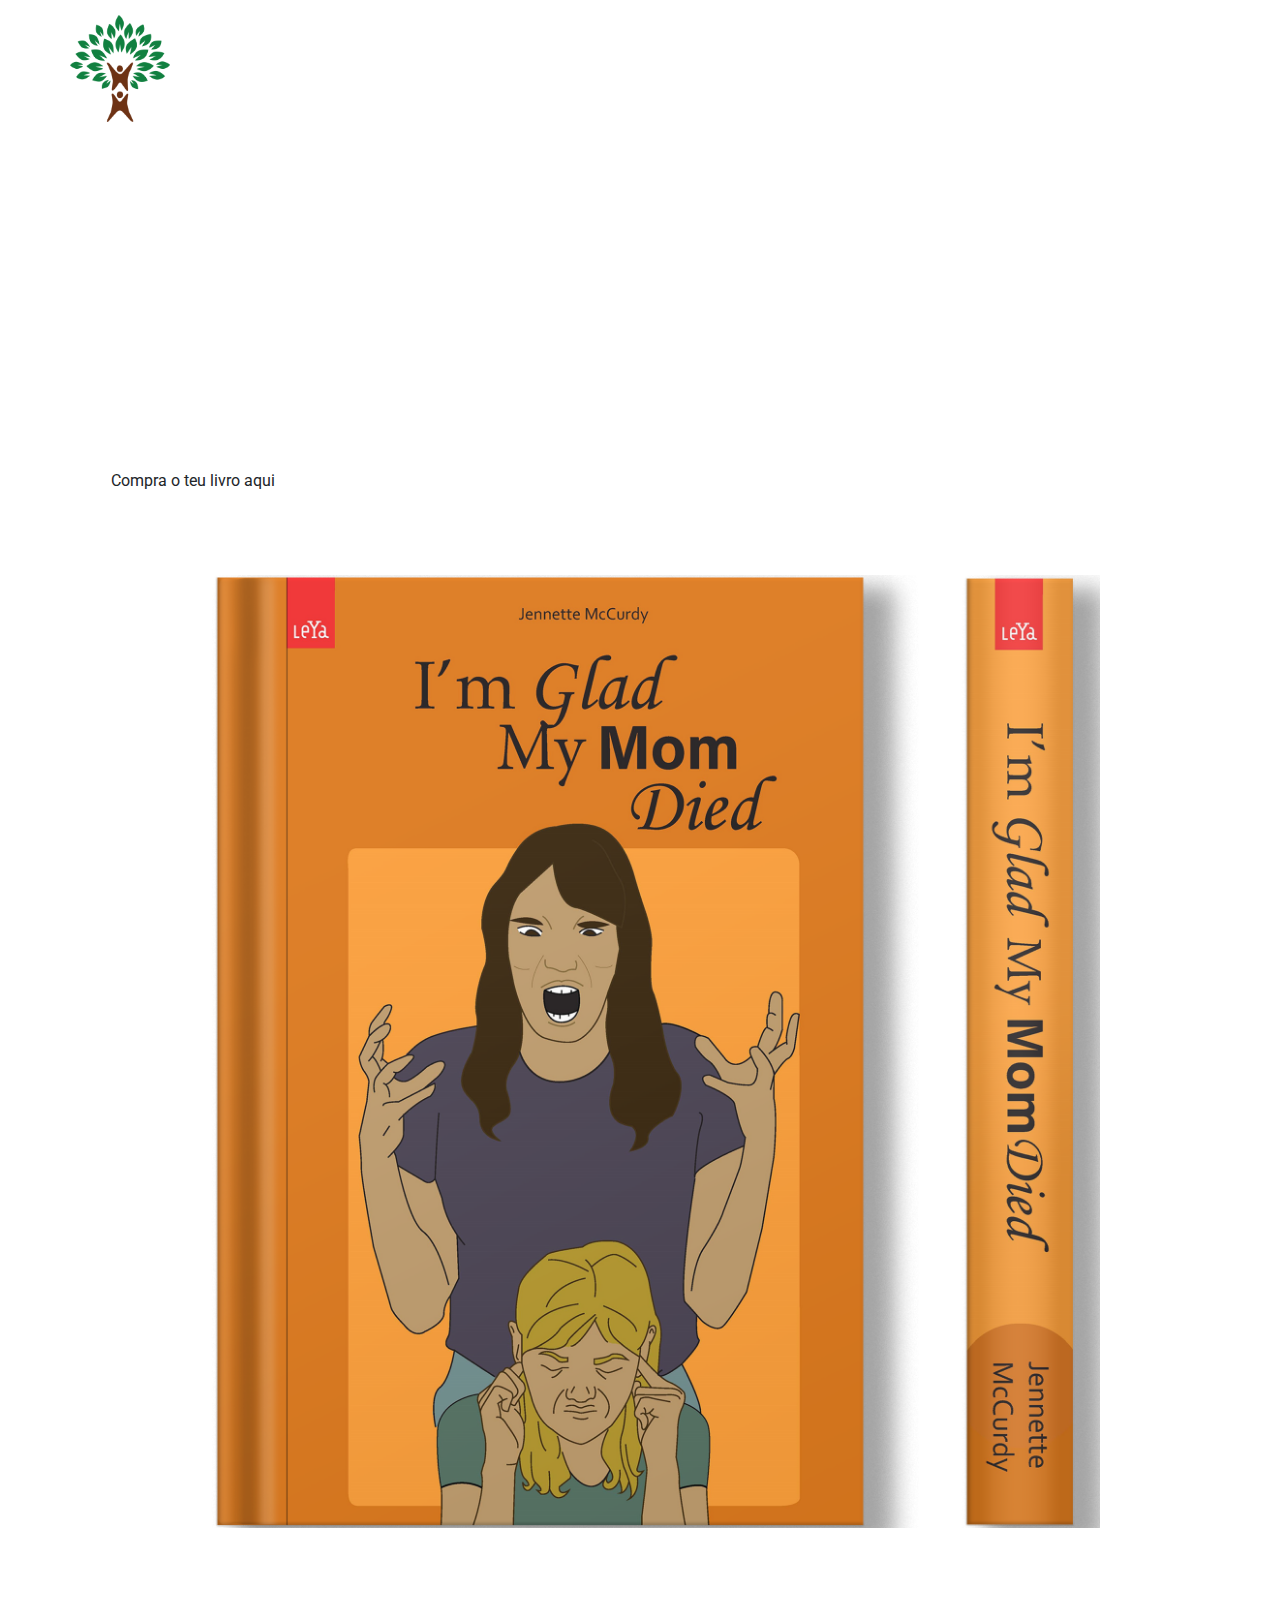
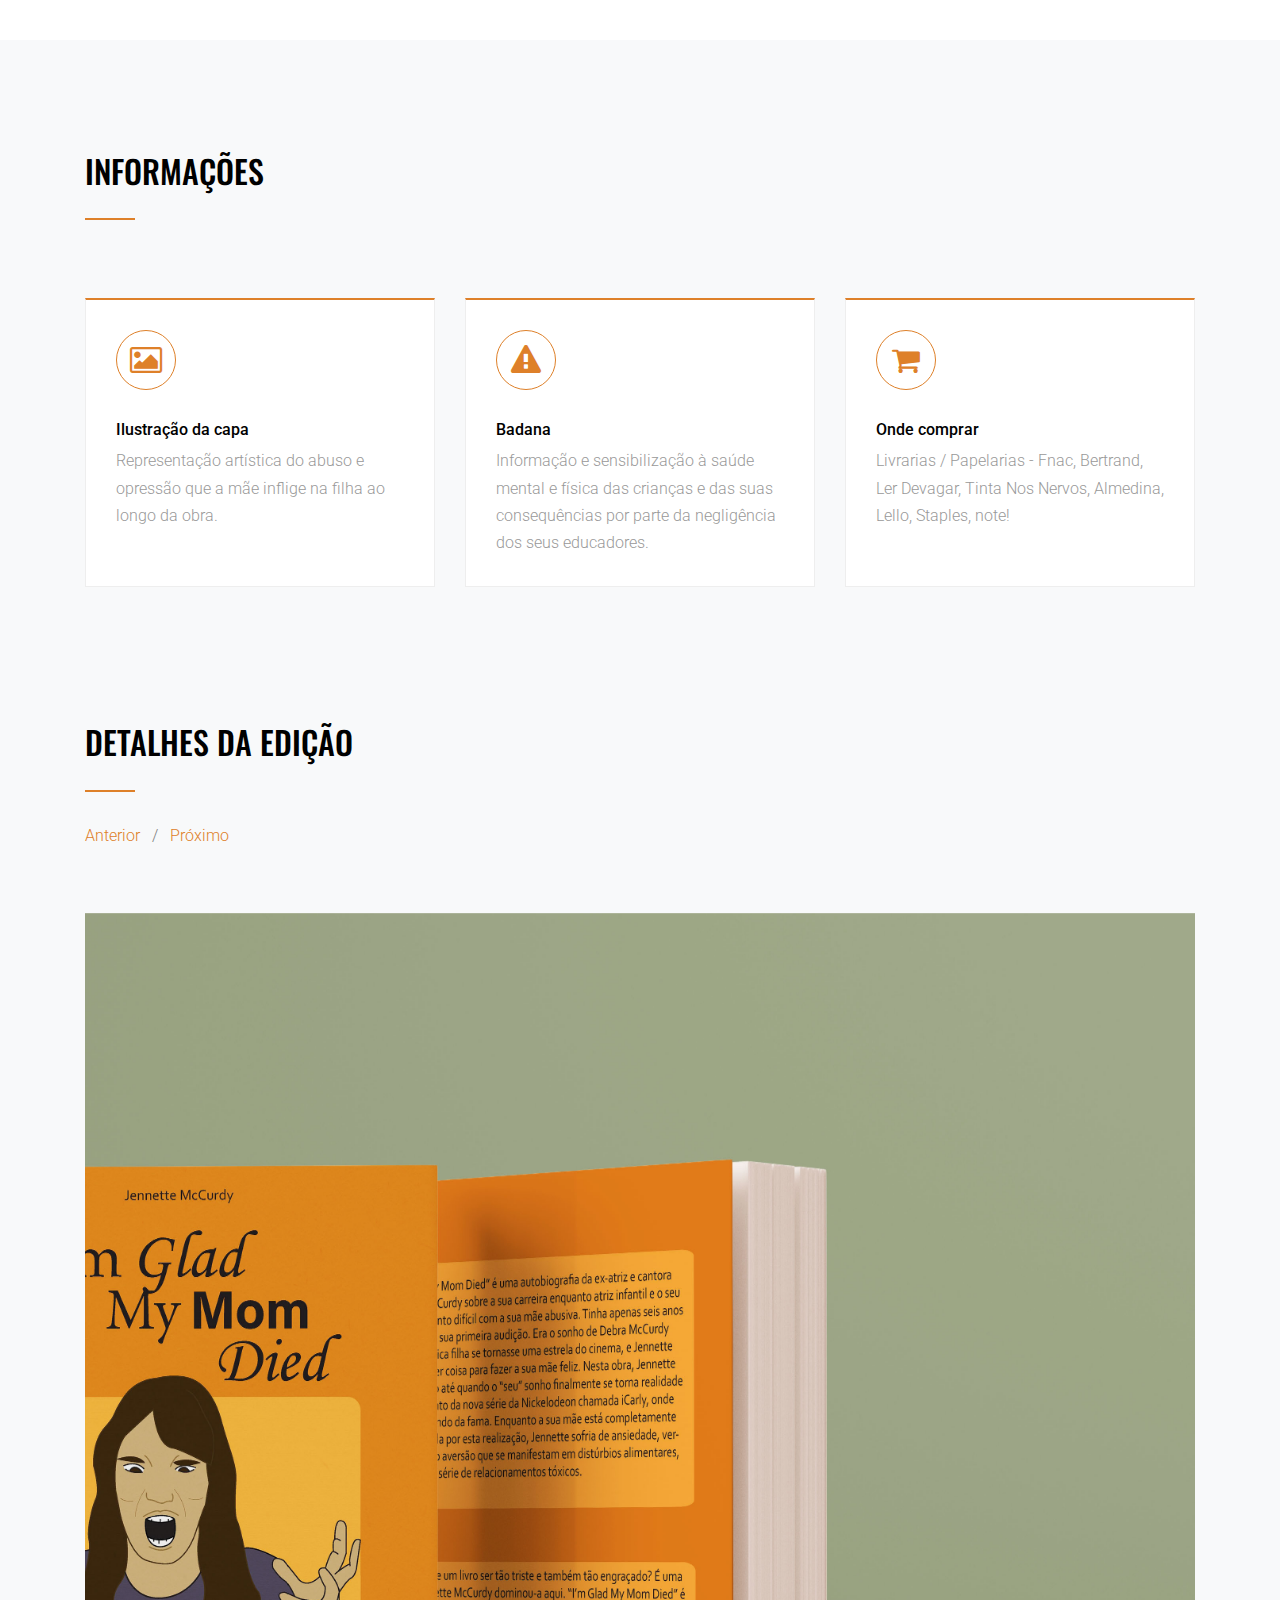
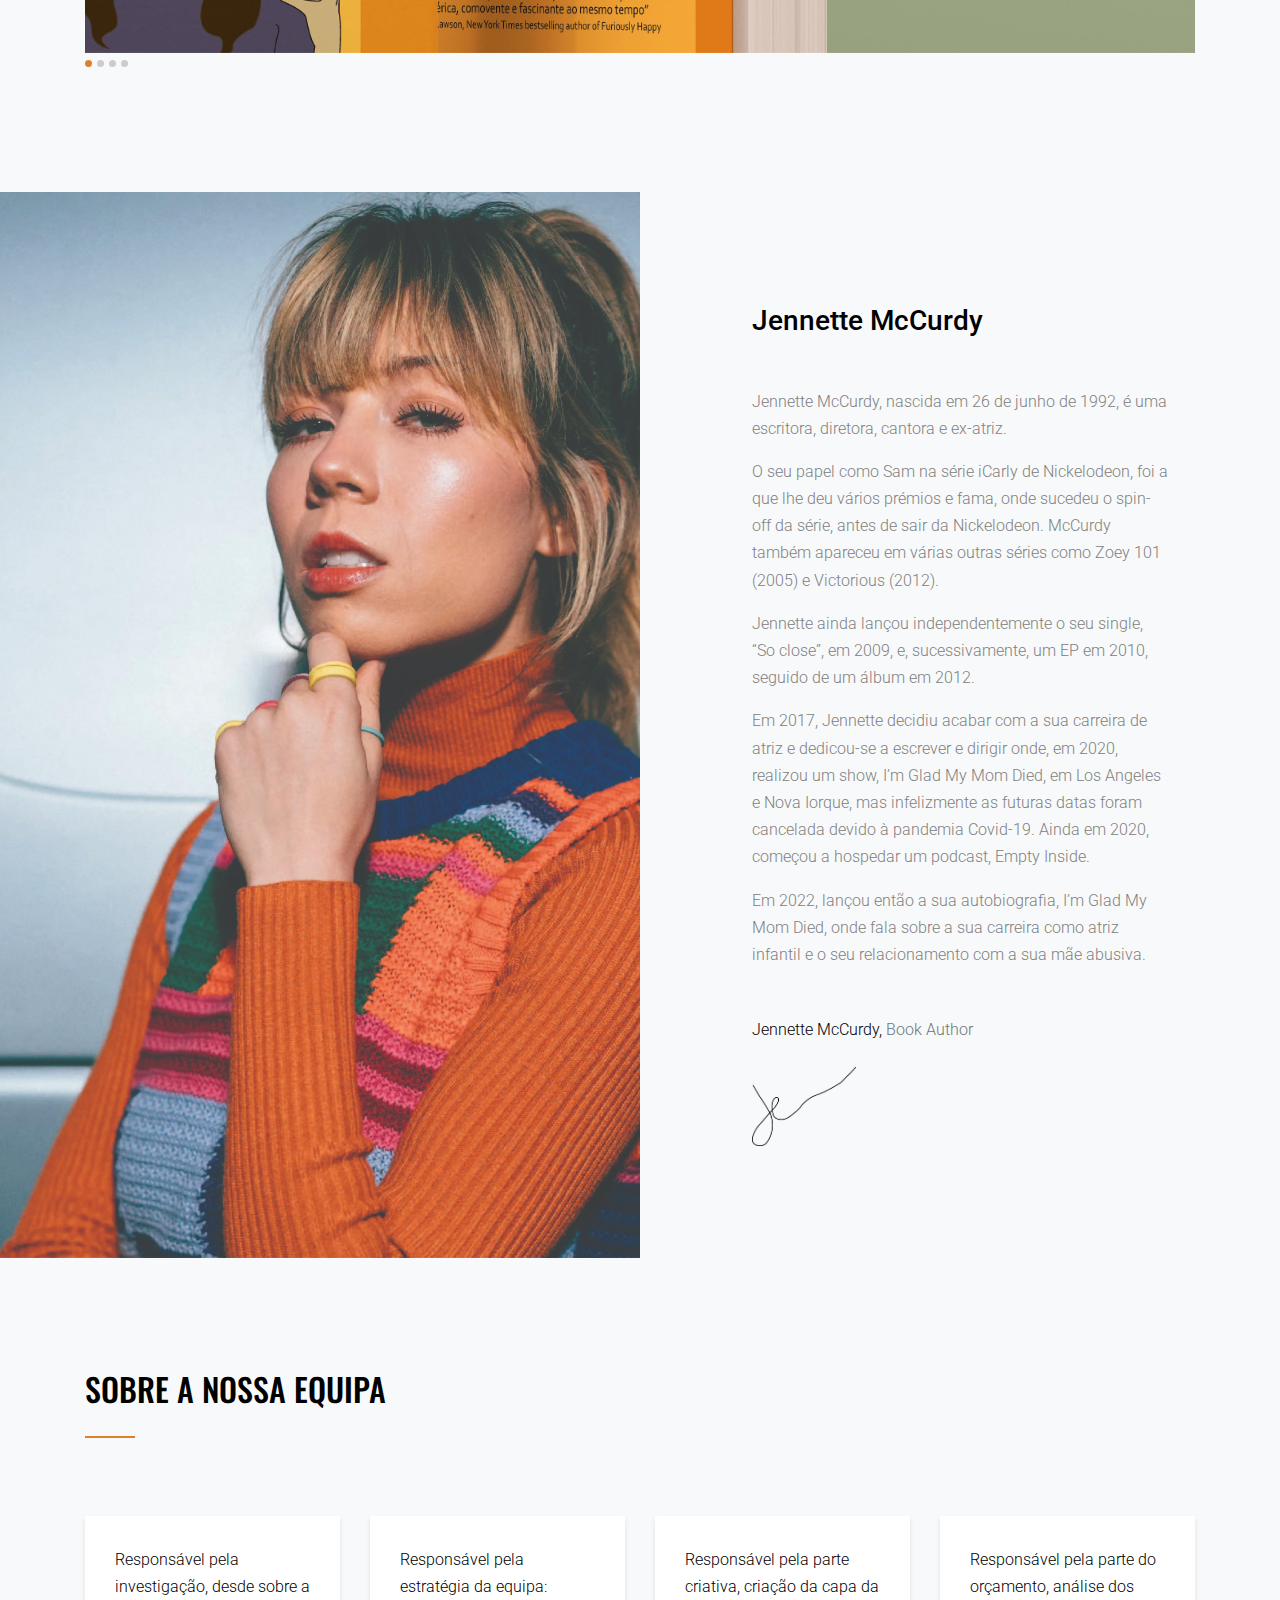
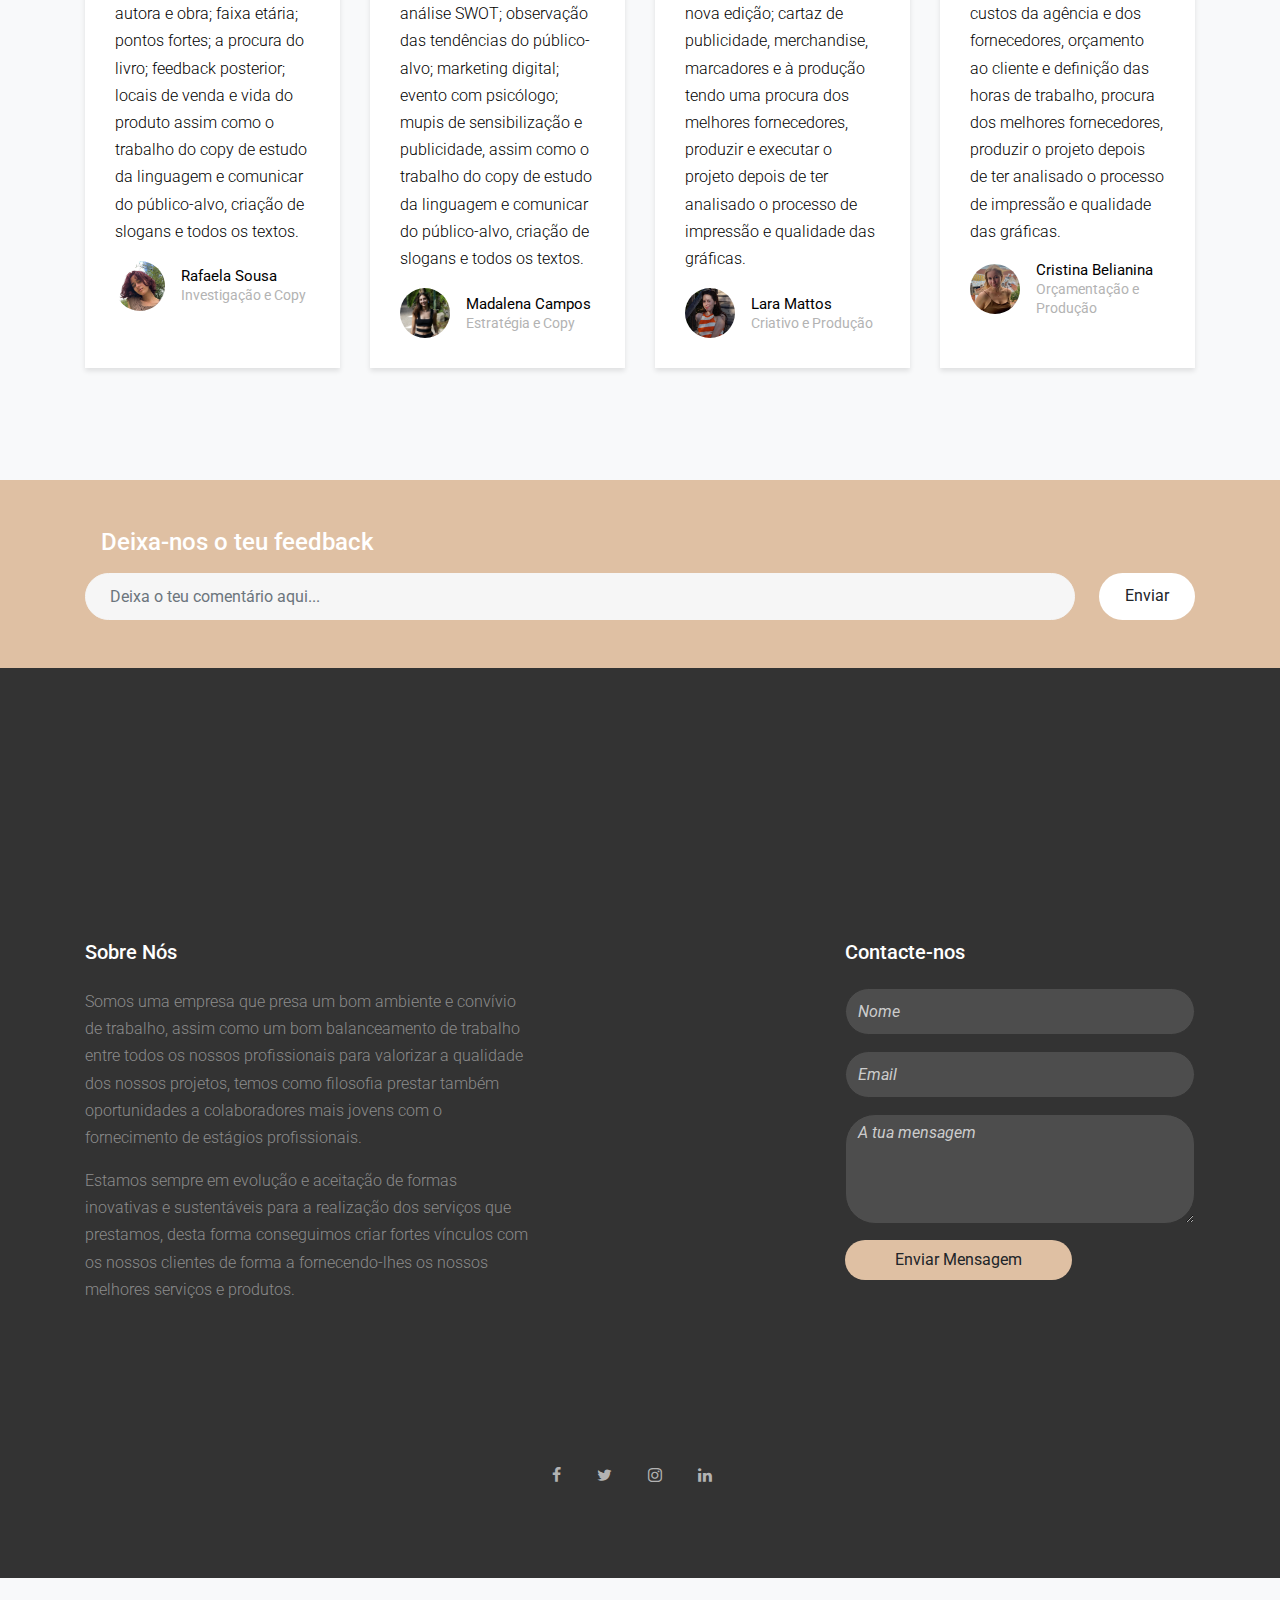
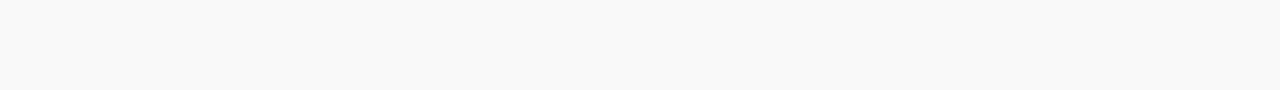
==== commit 94bd3c06: "Update index.html" ====
--- a/index.html
+++ b/index.html
@@ -83,7 +83,7 @@
 
         <div class="row justify-content-center">
           <div class="col-md-10">
-            <img src="images/book_2.png" alt="Image" class="img-fluid">
+            <img src="images/Book_2.png" alt="Image" class="img-fluid">
           </div>
         </div>
       </div>
@@ -349,4 +349,4 @@
 
      
   </body>
-</html>+</html>
